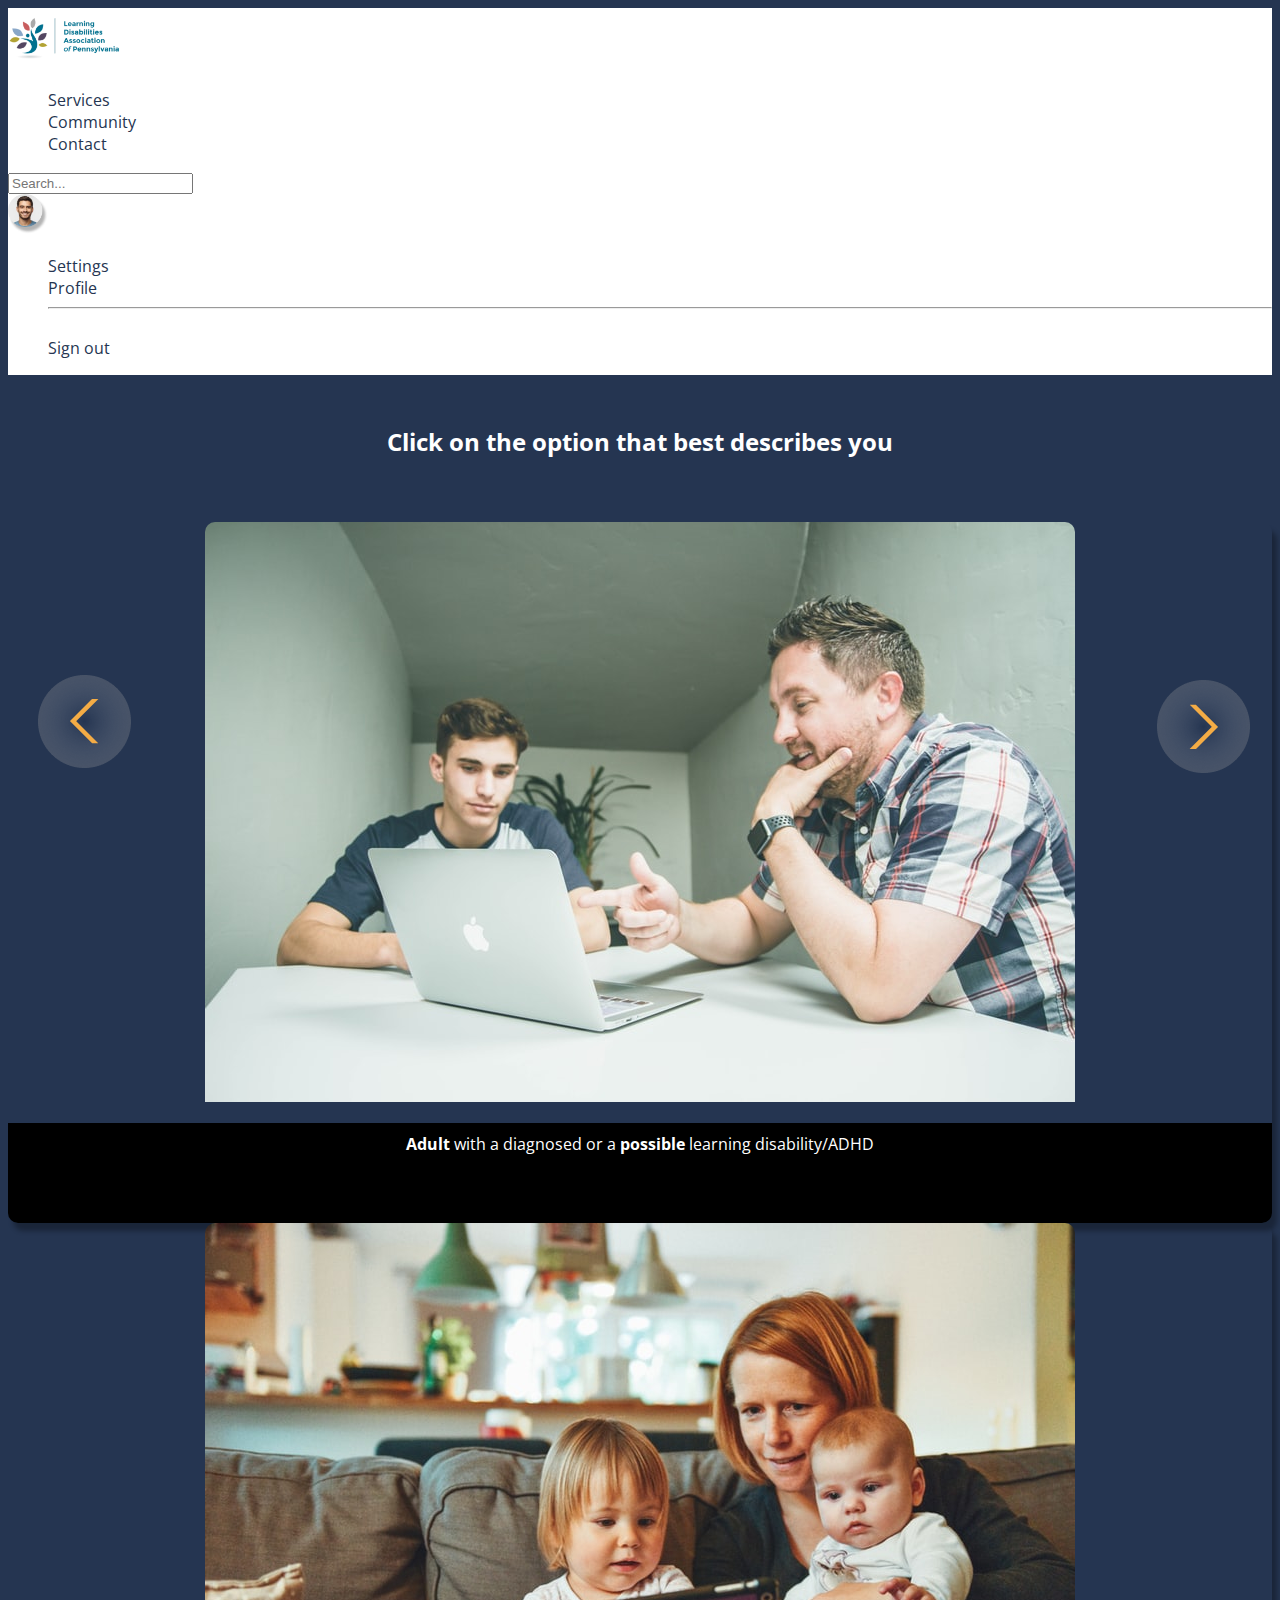
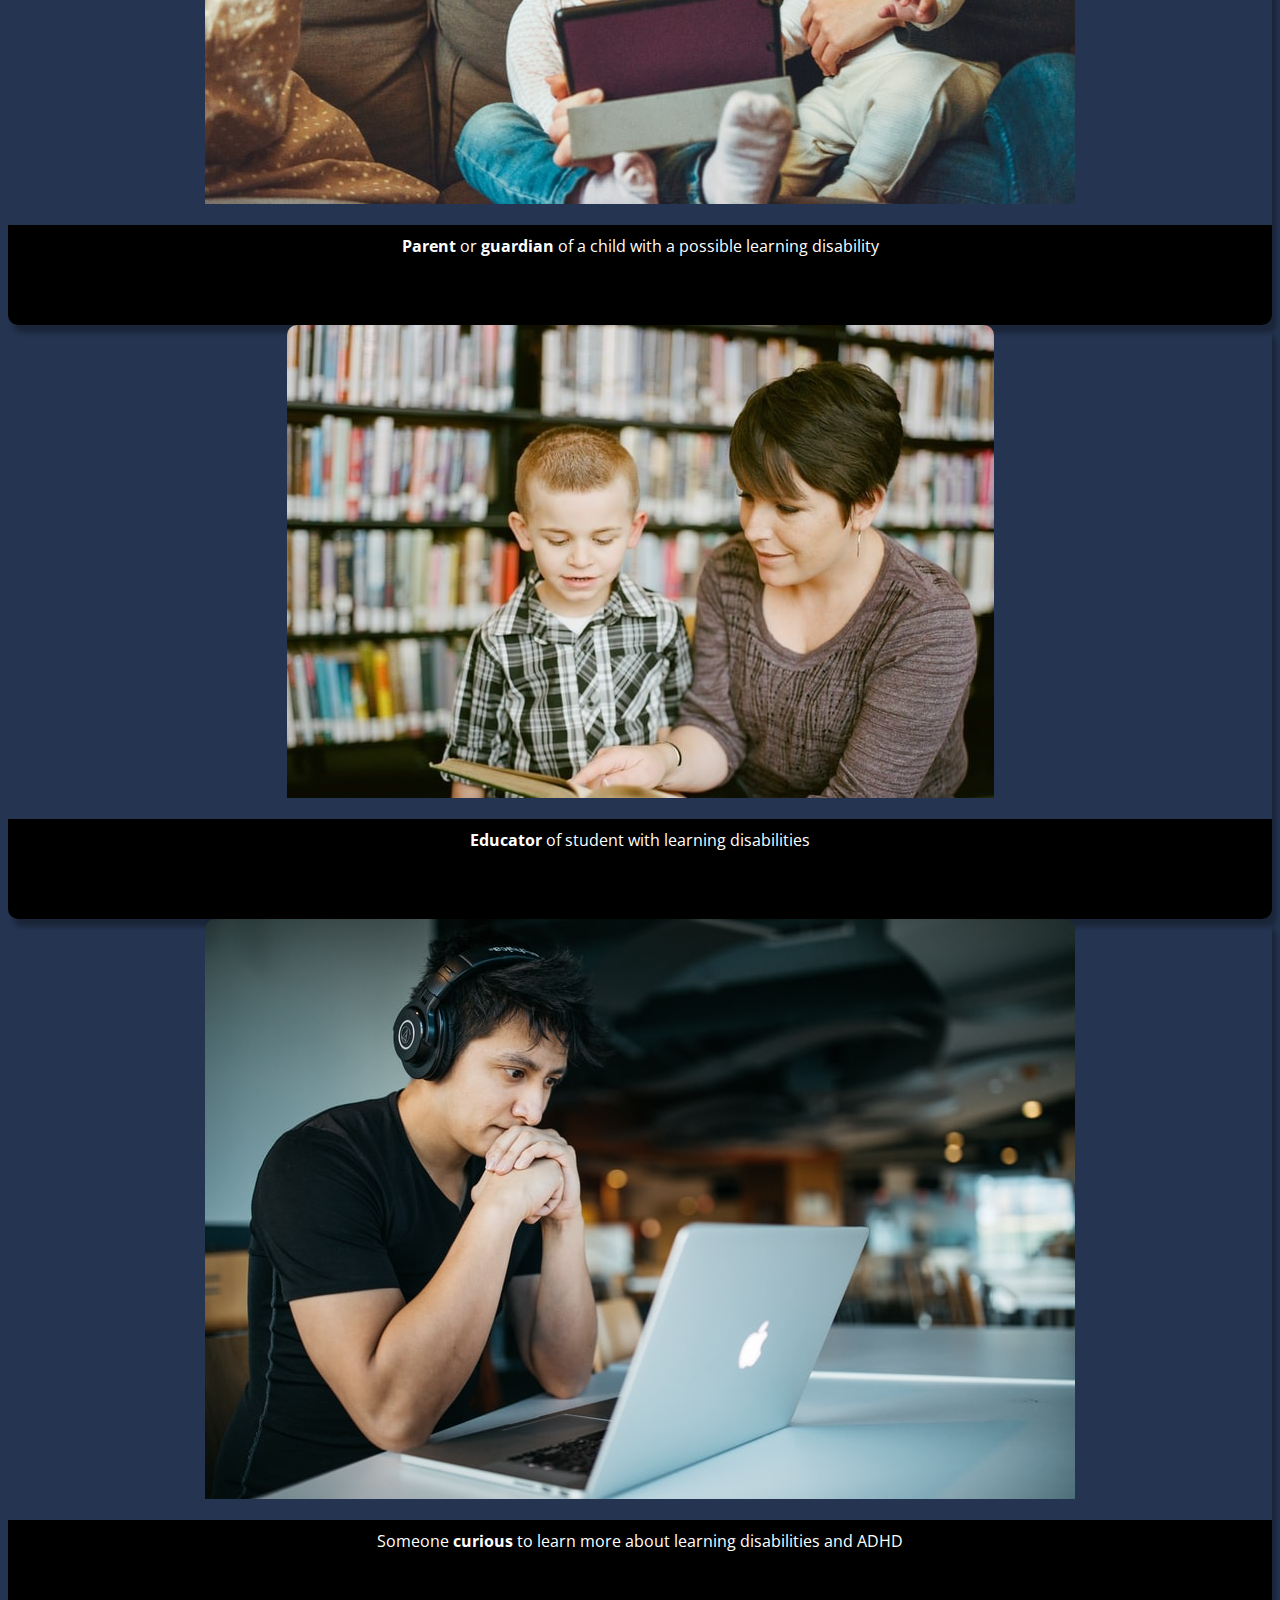
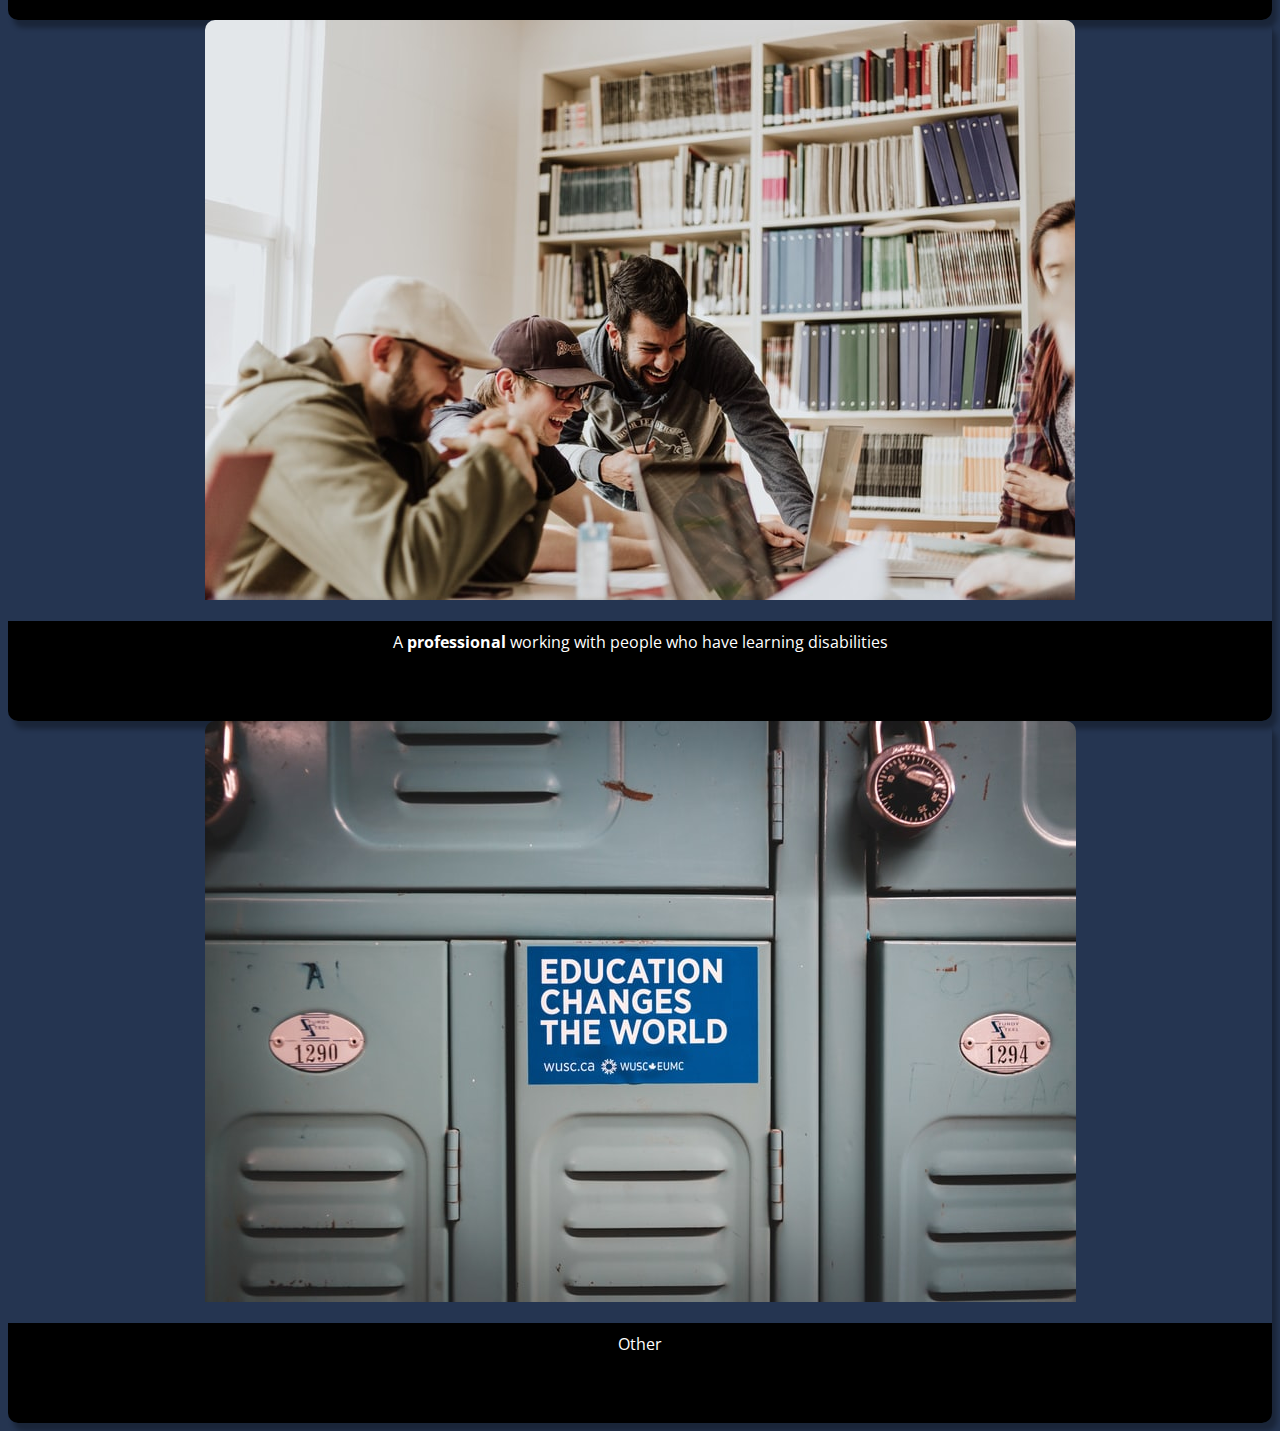
==== index.html @ fb6d826b "testing branch athena commit" ====
<!DOCTYPE html>
<html>
<head>
  <meta charset="utf-8">
  <meta name="viewport" content="width=device-width, initial-scale=1">
  <link href="https://cdn.jsdelivr.net/npm/bootstrap@5.1.3/dist/css/bootstrap.min.css" rel="stylesheet" integrity="sha384-1BmE4kWBq78iYhFldvKuhfTAU6auU8tT94WrHftjDbrCEXSU1oBoqyl2QvZ6jIW3" crossorigin="anonymous">
  <title>You</title>
  <link href="https://fonts.googleapis.com/css2?family=Open+Sans:wght@400;600&display=swap" rel="stylesheet">
  <link rel="stylesheet" href="stylesheet.css">
  <link rel="stylesheet" type="text/css" href="mediaqueries.css"/>
</head>
<body>
	<header class="p-3 mb-3 border-bottom">
    <div class="container">
      <div class="d-flex flex-wrap align-items-center justify-content-center justify-content-lg-start">
        <a href="/" class="d-flex align-items-center mb-2 mb-lg-0 text-dark text-decoration-none">
          <img class="logo" src="TermProject/logo.png">
        </a>

        <ul class="nav col-12 col-lg-auto me-lg-auto mb-2 justify-content-center mb-md-0">
          <li><a href="#" class="nav-link px-2 link-dark">Services</a></li>
          <li><a href="#" class="nav-link px-2 link-dark">Community</a></li>
          <li><a href="#" class="nav-link px-2 link-dark">Contact</a></li>
        </ul>

        <form class="col-12 col-lg-auto mb-3 mb-lg-0 me-lg-3">
          <input type="search" class="form-control" placeholder="Search..." aria-label="Search">
        </form>

        <div class="dropdown text-end">
          <a href="#" class="d-block link-dark text-decoration-none dropdown-toggle" id="dropdownUser1" data-bs-toggle="dropdown" aria-expanded="false">
            <img src="TermProject/character1.png" alt="mdo" width="40" height="40">
          </a>
          <ul class="dropdown-menu text-small" aria-labelledby="dropdownUser1">
            <li><a class="dropdown-item" href="#">Settings</a></li>
            <li><a class="dropdown-item" href="#">Profile</a></li>
            <li><hr class="dropdown-divider"></li>
            <li><a class="dropdown-item" href="#">Sign out</a></li>
          </ul>
        </div>
      </div>
    </div>
  </header>

	<div class="question" style="margin-top: 50px;">
   		<h2>Click on the option that best describes you</h2>
	</div>
  <br>
  <br>
   <div class="barrow">
   	<img src="TermProject/icons/backarrow.png">
   </div>
   <div class="farrow">
   	<img src="TermProject/icons/backarrow.png">
   </div>
   <div class="album">
    <div class="container">
      <div class="row row-cols-1 row-cols-sm-2 row-cols-md-3 g-3 mx-1">

        <a href="services.html">
        <div class="col">
          <div  class="card border-0  mx-3">
            <img src="TermProject/whoareyou/adult.png" alt="search">
            <div class="card-body">
              <p class="card-text"><strong>Adult</strong> with a diagnosed or a <strong>possible</strong> learning disability/ADHD </p>
            </div>
          </div>
        </div>
        </a>

        <a href="services.html">
        <div class="col">
          <div  class="card border-0  mx-3">
            <img src="TermProject/whoareyou/parent.png" alt="search">
            <div class="card-body">
              <p class="card-text"><strong>Parent</strong> or <strong>guardian</strong> of a child with a possible learning disability</p>
            </div>
          </div>
        </div>
        </a>

        <a href="services.html">
        <div class="col">
          <div  class="card border-0  mx-3">
           <img src="TermProject/whoareyou/educator.png" alt="search">
            <div class="card-body">
              <p class="card-text"><strong>Educator</strong> of student with learning disabilities</p>
            </div>
          </div>
        </div>
        </a>

        <a href="services.html">
        <div class="col">
          <div  class="card border-0  mx-3">
           <img src="TermProject/whoareyou/curious.png" alt="search">
            <div class="card-body">
              <p class="card-text">Someone <strong>curious</strong> to learn more about learning disabilities and ADHD</p>
            </div>
          </div>
        </div>
        </a>

        <a href="services.html">
        <div class="col">
          <div  class="card border-0  mx-3">
           <img src="TermProject/whoareyou/professional.png" alt="search">
            <div class="card-body">
              <p class="card-text">A <strong>professional</strong> working with people who have learning disabilities</p>
            </div>
          </div>
        </div>
        </a>
        
        <a href="services.html">
        <div class="col">
          <div  class="card border-0  mx-3">
            <img src="TermProject/whoareyou/other.png" alt="search">
            <div class="card-body">
              <p class="card-text">Other</p>
            </div>
          </div>
        </div>
        </a>
      </div>
    </div>
  </div>
</body>
</html>
---- stylesheet.css ----
*{
	color: #ffffff;
}

body {
 background: #253551;
 font-family: "Open Sans", arial, sans-serif;
 font-size: 100%;
}

header {
  overflow: hidden;
  background-color: #ffffff;
}

.header a {
  float: left;
  color: black;
  text-align: center;
  padding: 30px;
  text-decoration: none;

}

.logo {
  height:60px;
}

.header a:hover {
  text-decoration: underline;
}

.header a.active {
  font-weight: bold;
}

.header-right {
  float: right;
  color: black
}

@media screen and (max-width: 500px) {
  .header a {
    float: none;
    display: block;
    text-align: left;
  }
  
  .header-right {
    float: none;
  }
}

.breadcrumb{
		margin-left: 30px;
		margin-top: 10px;
}

.breadcrumb-item+.breadcrumb-item::before {
		color: #F4AC45;
}

b:hover{
	color:  #F4AC45;
}

.question{
	text-align: center;
}

#map{
	text-align: center;
	color: #F4AC45;
}

#map > p{
	text-align: center;
	color: #F4AC45;

}

#map > p > img{
border-radius: 0px;
}

.barrow{
	position: absolute;
	top: 75%;
	padding-left:30px;
}

.farrow{
	position: absolute;
	right: 0%;
	top: 75%;
	transform: rotate(180deg);
	padding-left:30px;
}

.card {
	border-radius: 10px;
	background-color: none;
	box-shadow: 5px 8px 5px rgba(0, 0, 0, 0.3);
}

img {
	border-radius: 10px 10px 0px 0px ;

}

.card-body{
	background-color: #000000;
	border-radius: 0px 0px 10px 10px;
	height:100px;
}

.card-text{
	padding:10px 5px;
}

.col {
	text-align: center;
}

button{
	width: 200px;
}

.centered2 > a{
	text-decoration: none;
}

.centered2 > a > img{
  border-radius: 0px;
}

.text-end > button{
	width: 100px;
}

a{
	text-decoration: none;
	color: #253551;
}

#show{
	background: #253551;
	color: #ffffff !important;
}
---- mediaqueries.css ----
@media only screen and (max-width: 640px) { 

.barrow, .farrow{
	display: none;
}

} 

@media only screen and (min-width: 641px) and (max-width: 1025px) {

.card-body{
	font-size: 12px;
}
.barrow{
	top: 50%;
	height: 20px;
}

.farrow{
	right: 0%;
	top: 50%;
} 
}
@media only screen and (min-width: 1026px) {
	
}
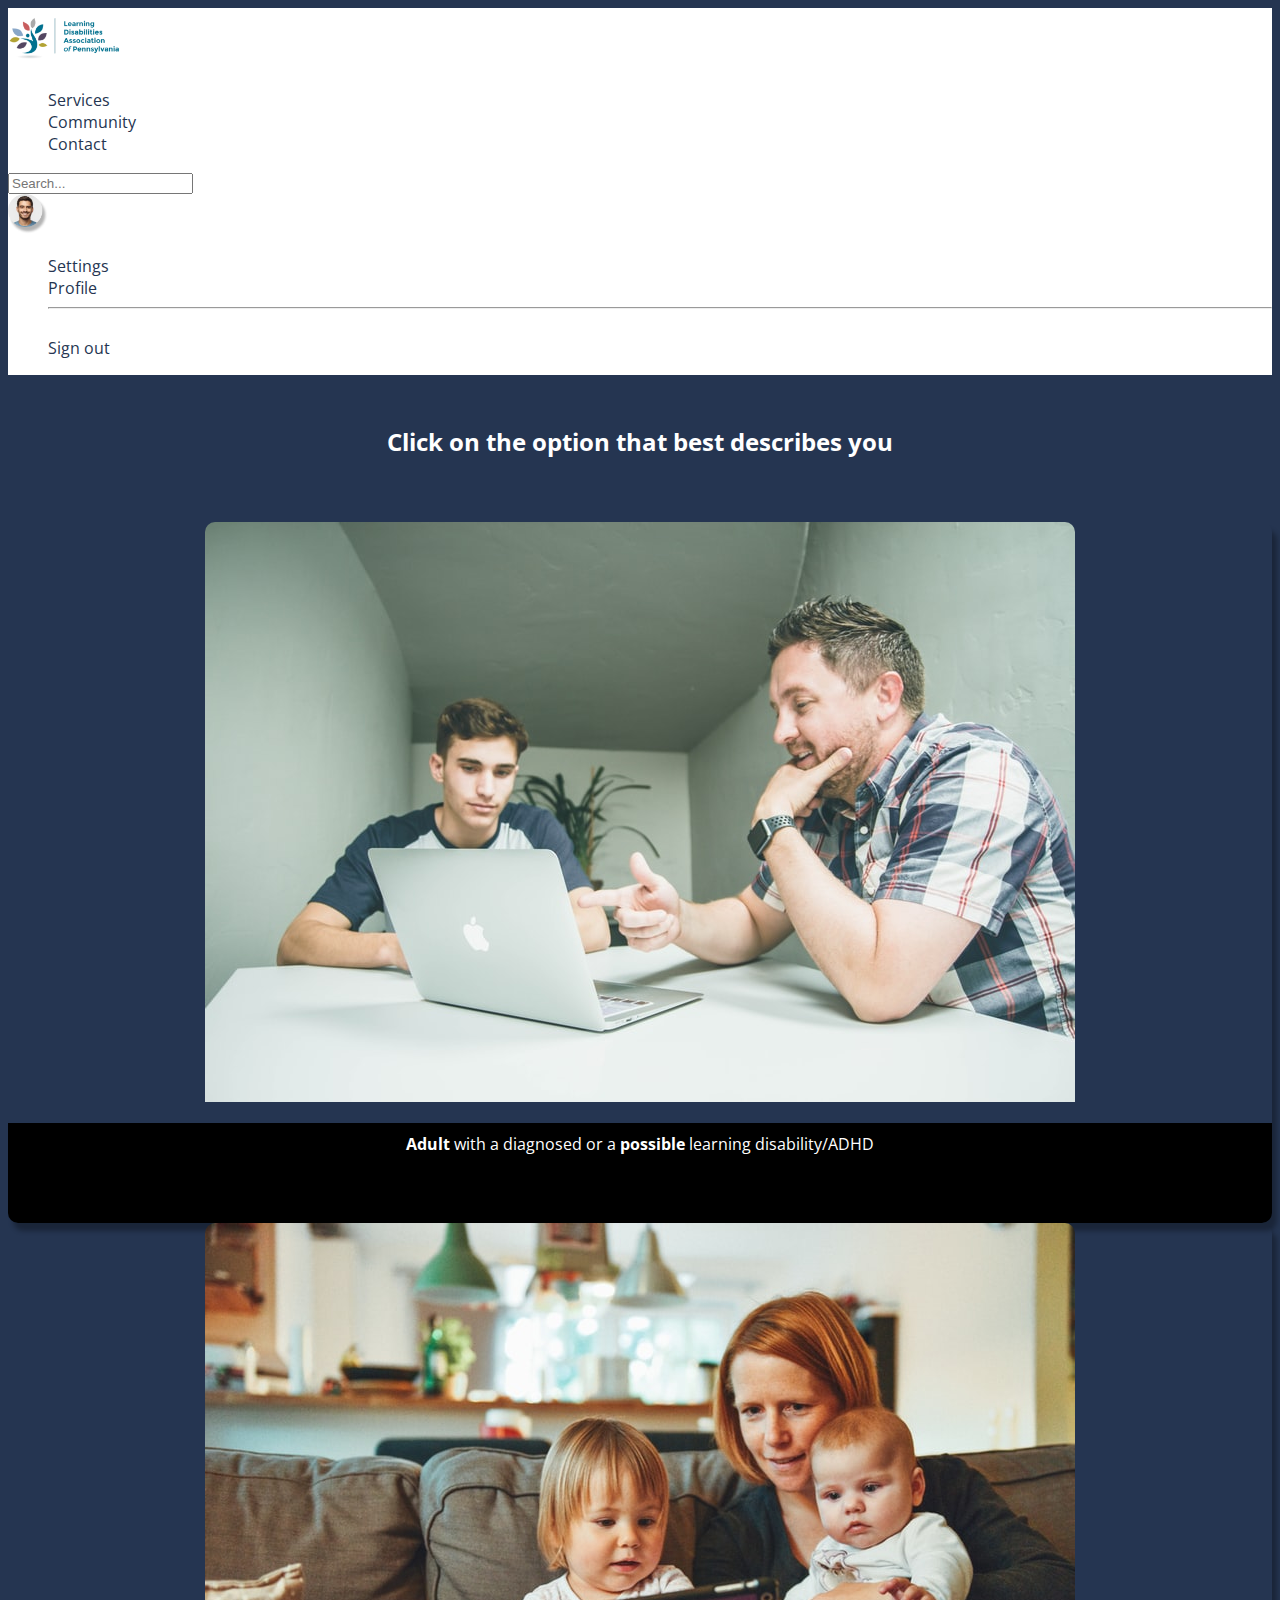
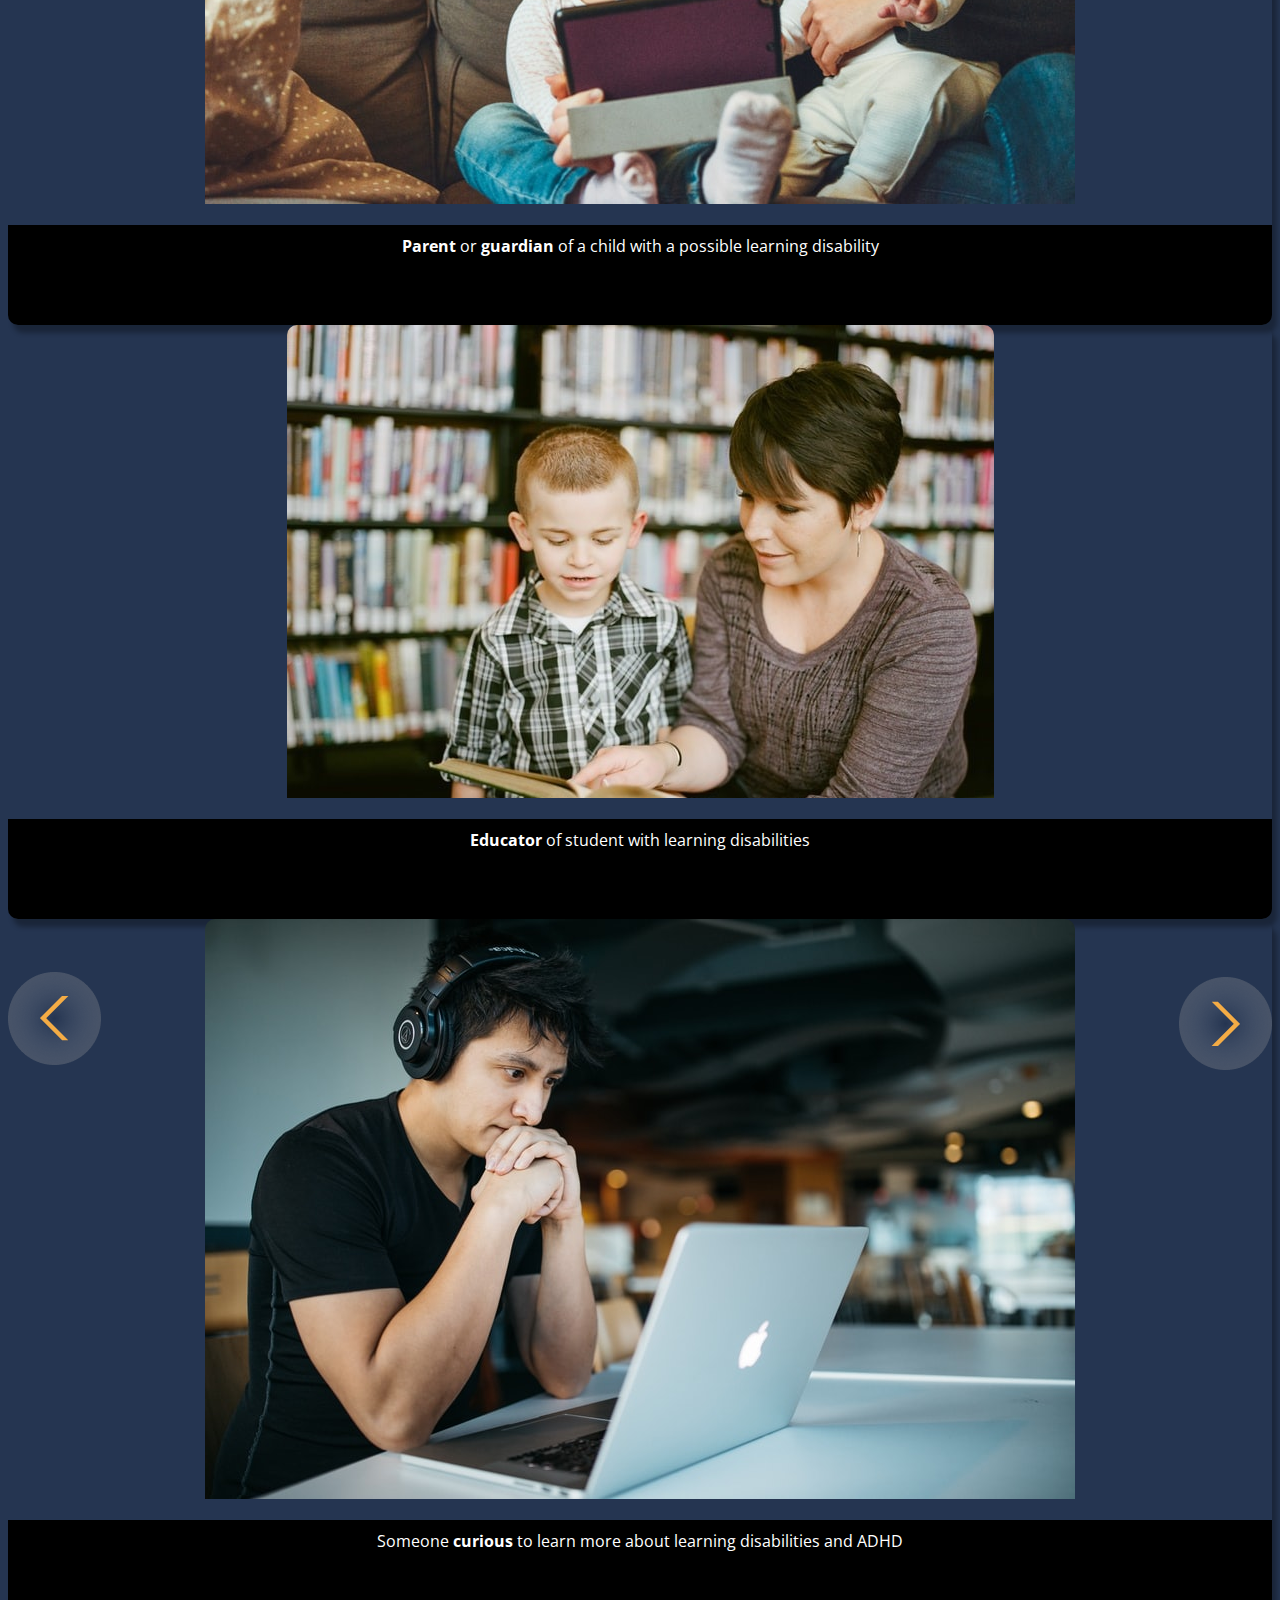
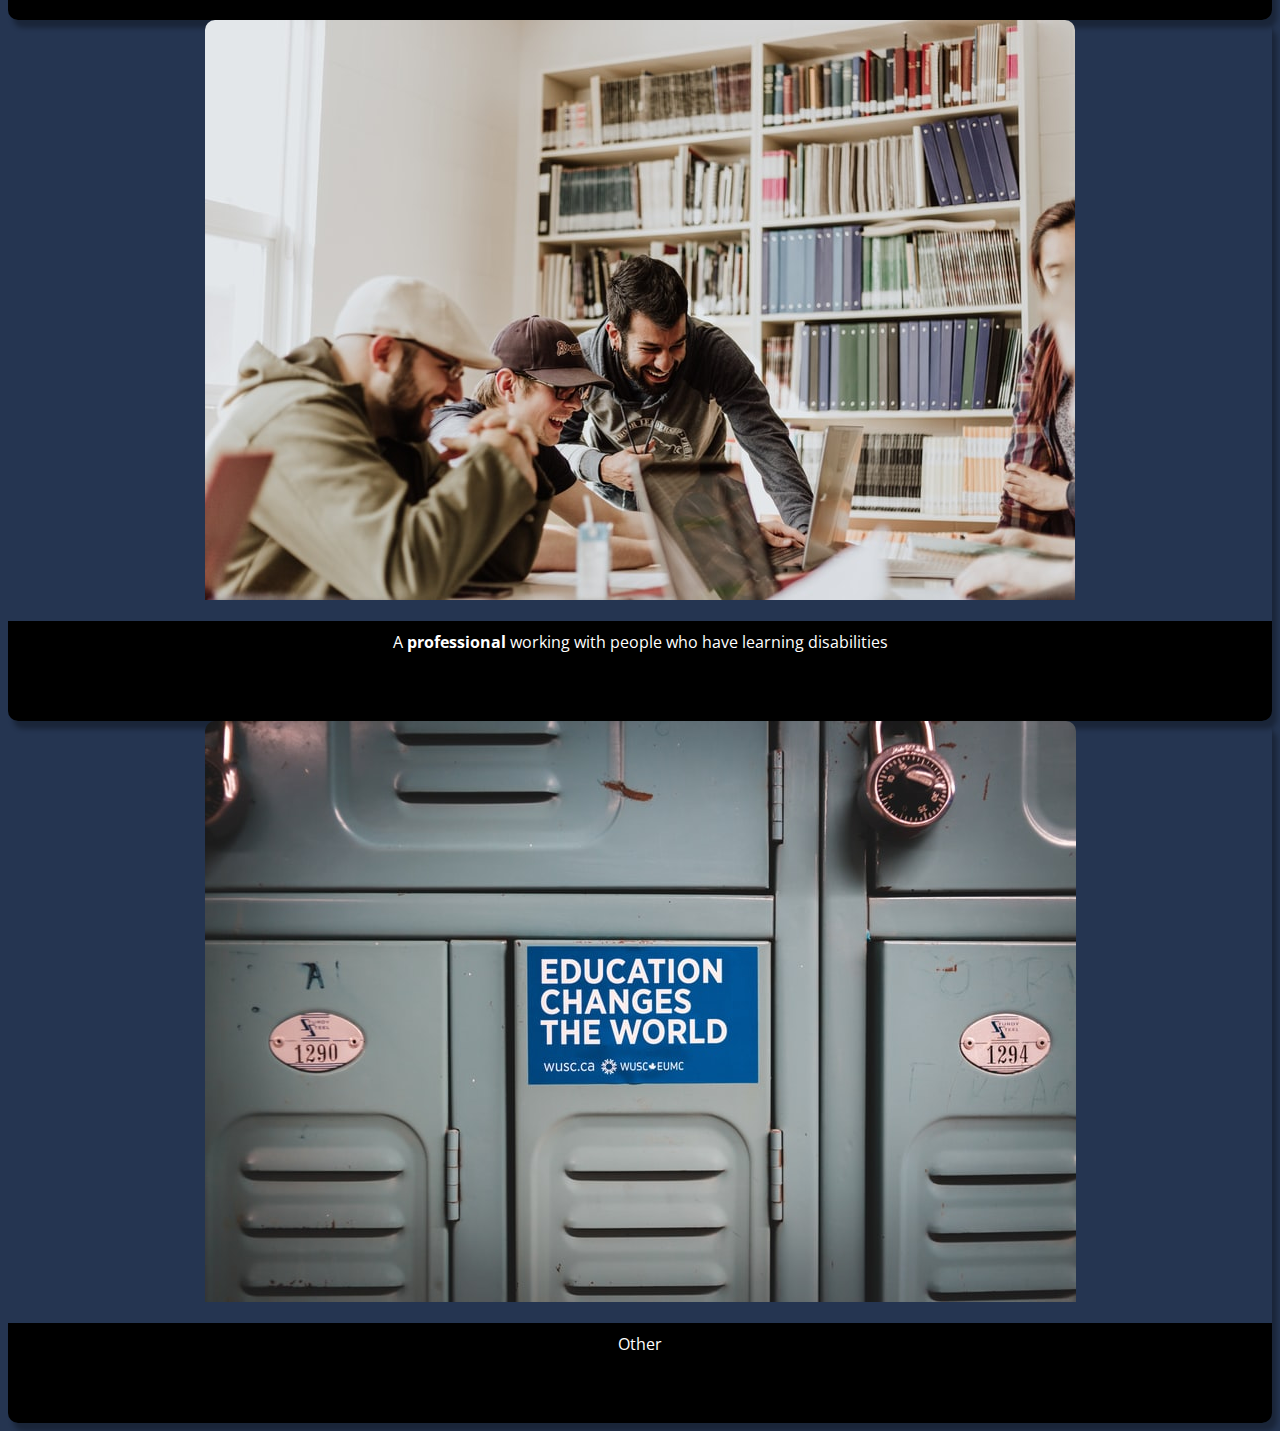
==== commit 1ce62ed0: "farrow and barrow on index.html page positioned better" ====
--- a/index.html
+++ b/index.html
@@ -47,14 +47,16 @@
 	</div>
   <br>
   <br>
-   <div class="barrow">
-   	<img src="TermProject/icons/backarrow.png">
-   </div>
-   <div class="farrow">
-   	<img src="TermProject/icons/backarrow.png">
-   </div>
+ 
    <div class="album">
+    <div class="barrow">
+      <img src="TermProject/icons/backarrow.png">
+    </div>
+    <div class="farrow">
+      <img src="TermProject/icons/backarrow.png">
+    </div>
     <div class="container">
+      
       <div class="row row-cols-1 row-cols-sm-2 row-cols-md-3 g-3 mx-1">
 
         <a href="services.html">
--- a/stylesheet.css
+++ b/stylesheet.css
@@ -1,11 +1,15 @@
-*{
-	color: #ffffff;
+* {
+  color: #ffffff;
 }
 
 body {
- background: #253551;
- font-family: "Open Sans", arial, sans-serif;
- font-size: 100%;
+  background: #253551;
+  font-family: "Open Sans", arial, sans-serif;
+  font-size: 100%;
+}
+
+.album {
+  position: relative;
 }
 
 header {
@@ -19,11 +23,10 @@
   text-align: center;
   padding: 30px;
   text-decoration: none;
-
 }
 
 .logo {
-  height:60px;
+  height: 60px;
 }
 
 .header a:hover {
@@ -36,7 +39,7 @@
 
 .header-right {
   float: right;
-  color: black
+  color: black;
 }
 
 @media screen and (max-width: 500px) {
@@ -45,105 +48,101 @@
     display: block;
     text-align: left;
   }
-  
+
   .header-right {
     float: none;
   }
 }
 
-.breadcrumb{
-		margin-left: 30px;
-		margin-top: 10px;
+.breadcrumb {
+  margin-left: 30px;
+  margin-top: 10px;
 }
 
-.breadcrumb-item+.breadcrumb-item::before {
-		color: #F4AC45;
+.breadcrumb-item + .breadcrumb-item::before {
+  color: #f4ac45;
 }
 
-b:hover{
-	color:  #F4AC45;
+b:hover {
+  color: #f4ac45;
 }
 
-.question{
-	text-align: center;
+.question {
+  text-align: center;
 }
 
-#map{
-	text-align: center;
-	color: #F4AC45;
+#map {
+  text-align: center;
+  color: #f4ac45;
 }
 
-#map > p{
-	text-align: center;
-	color: #F4AC45;
-
+#map > p {
+  text-align: center;
+  color: #f4ac45;
 }
 
-#map > p > img{
-border-radius: 0px;
+#map > p > img {
+  border-radius: 0px;
 }
 
-.barrow{
-	position: absolute;
-	top: 75%;
-	padding-left:30px;
+.barrow {
+  position: absolute;
+  top: 50%;
 }
 
-.farrow{
-	position: absolute;
-	right: 0%;
-	top: 75%;
-	transform: rotate(180deg);
-	padding-left:30px;
+.farrow {
+  position: absolute;
+  right: 0%;
+  top: 50%;
+  transform: rotate(180deg);
 }
 
 .card {
-	border-radius: 10px;
-	background-color: none;
-	box-shadow: 5px 8px 5px rgba(0, 0, 0, 0.3);
+  border-radius: 10px;
+  background-color: none;
+  box-shadow: 5px 8px 5px rgba(0, 0, 0, 0.3);
 }
 
 img {
-	border-radius: 10px 10px 0px 0px ;
-
+  border-radius: 10px 10px 0px 0px;
 }
 
-.card-body{
-	background-color: #000000;
-	border-radius: 0px 0px 10px 10px;
-	height:100px;
+.card-body {
+  background-color: #000000;
+  border-radius: 0px 0px 10px 10px;
+  height: 100px;
 }
 
-.card-text{
-	padding:10px 5px;
+.card-text {
+  padding: 10px 5px;
 }
 
 .col {
-	text-align: center;
+  text-align: center;
 }
 
-button{
-	width: 200px;
+button {
+  width: 200px;
 }
 
-.centered2 > a{
-	text-decoration: none;
+.centered2 > a {
+  text-decoration: none;
 }
 
-.centered2 > a > img{
+.centered2 > a > img {
   border-radius: 0px;
 }
 
-.text-end > button{
-	width: 100px;
+.text-end > button {
+  width: 100px;
 }
 
-a{
-	text-decoration: none;
-	color: #253551;
+a {
+  text-decoration: none;
+  color: #253551;
 }
 
-#show{
-	background: #253551;
-	color: #ffffff !important;
-}+#show {
+  background: #253551;
+  color: #ffffff !important;
+}
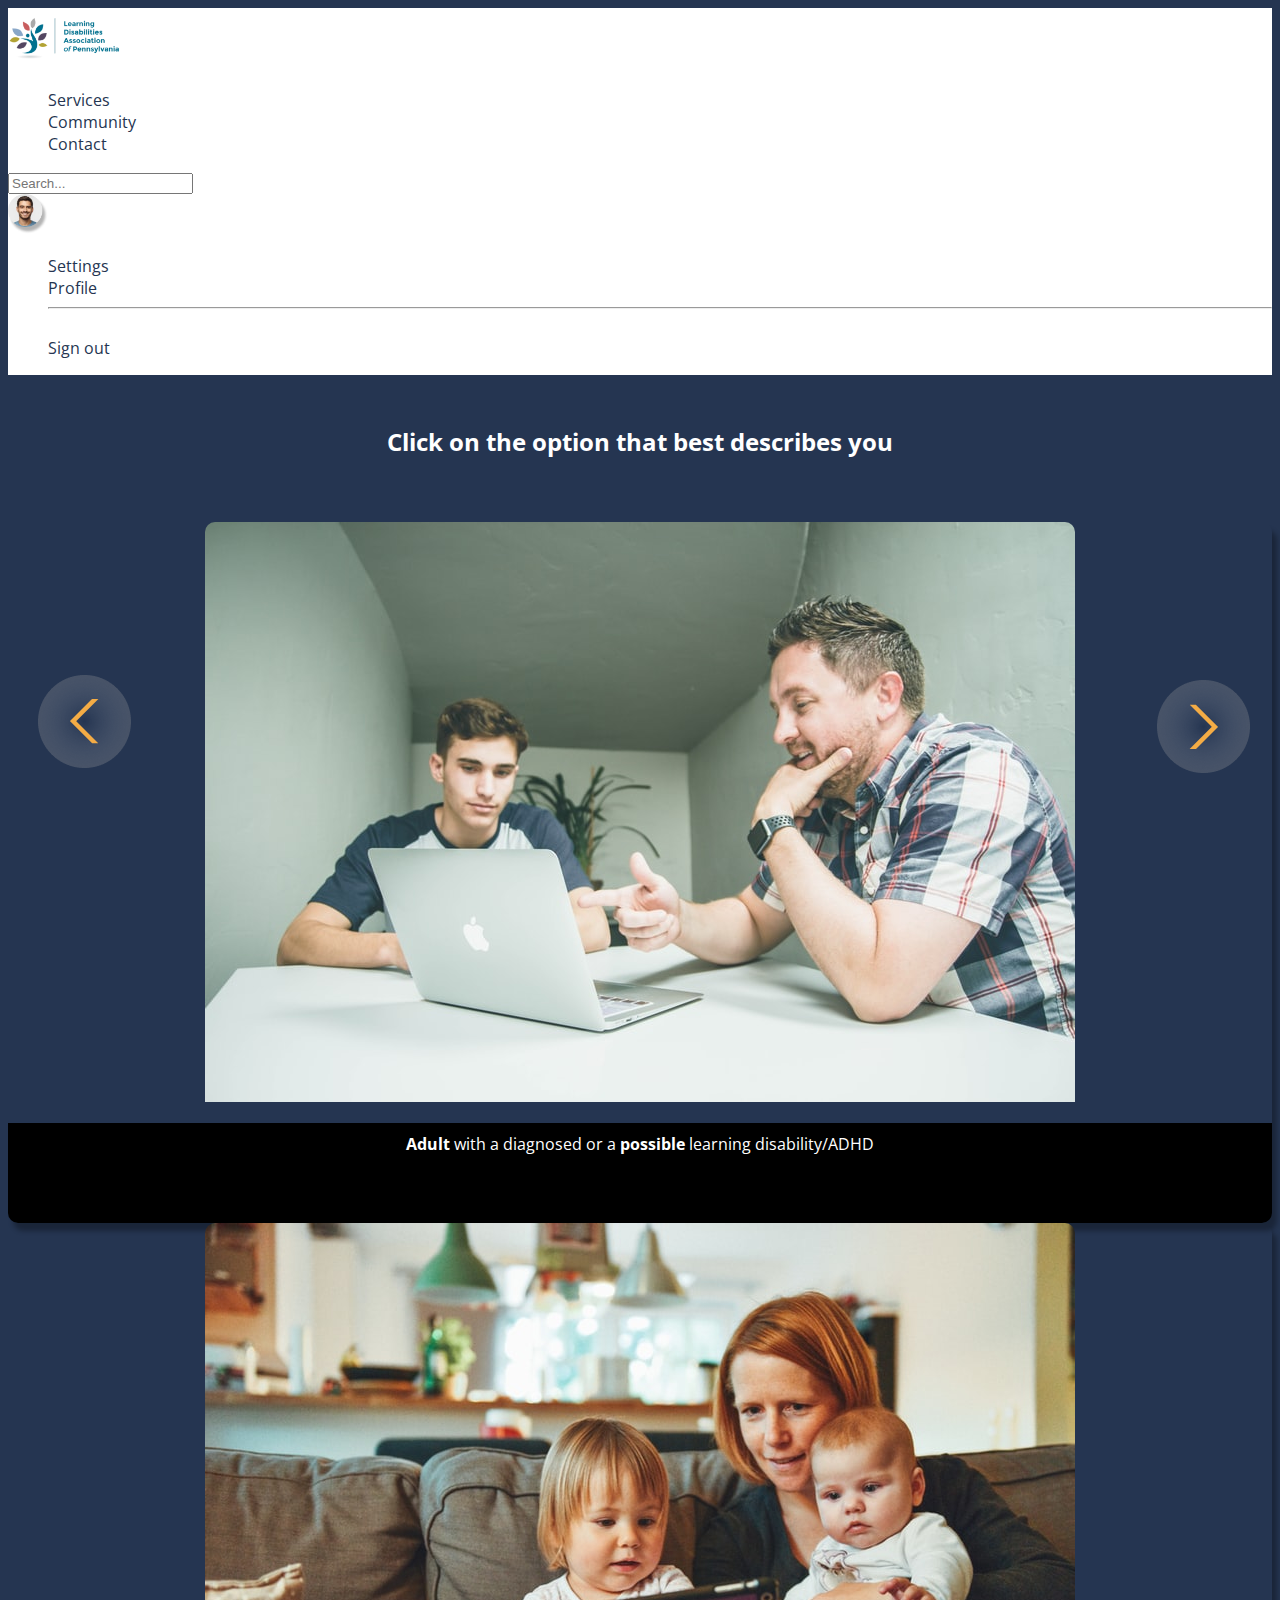
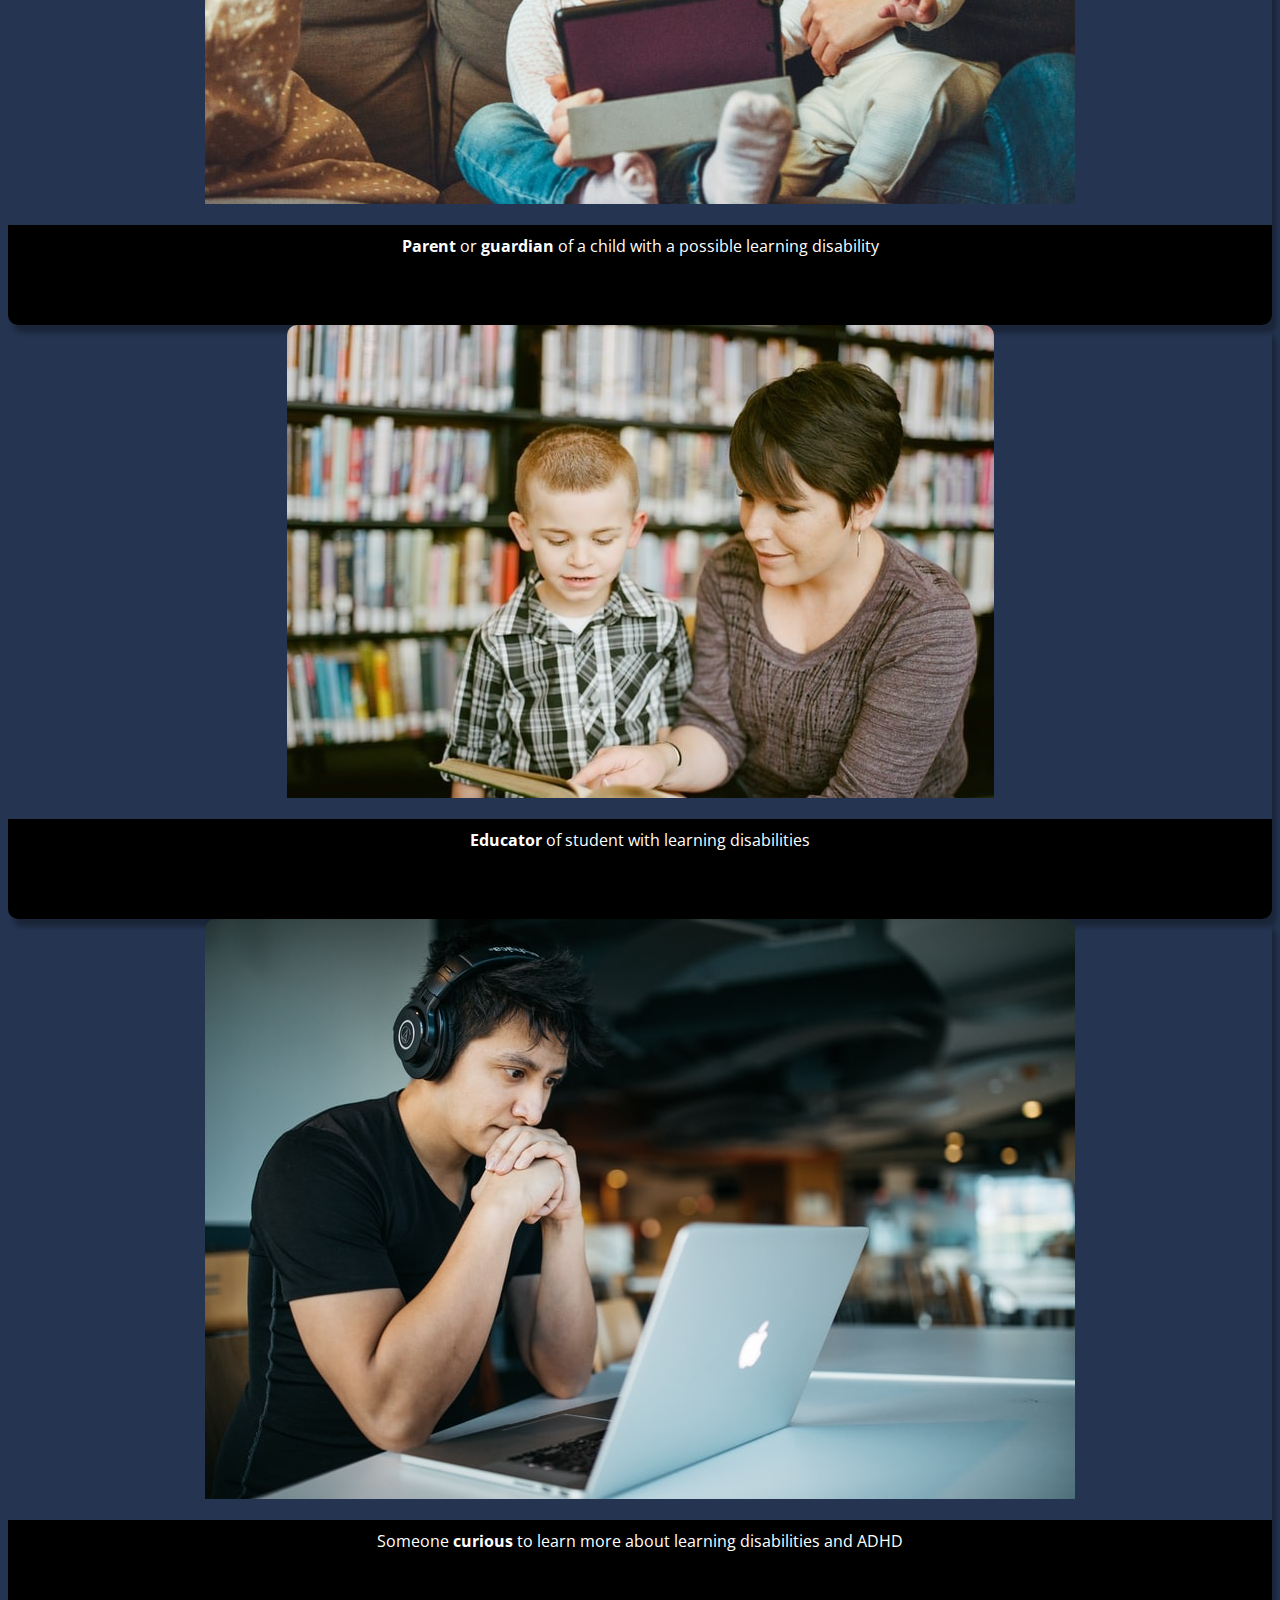
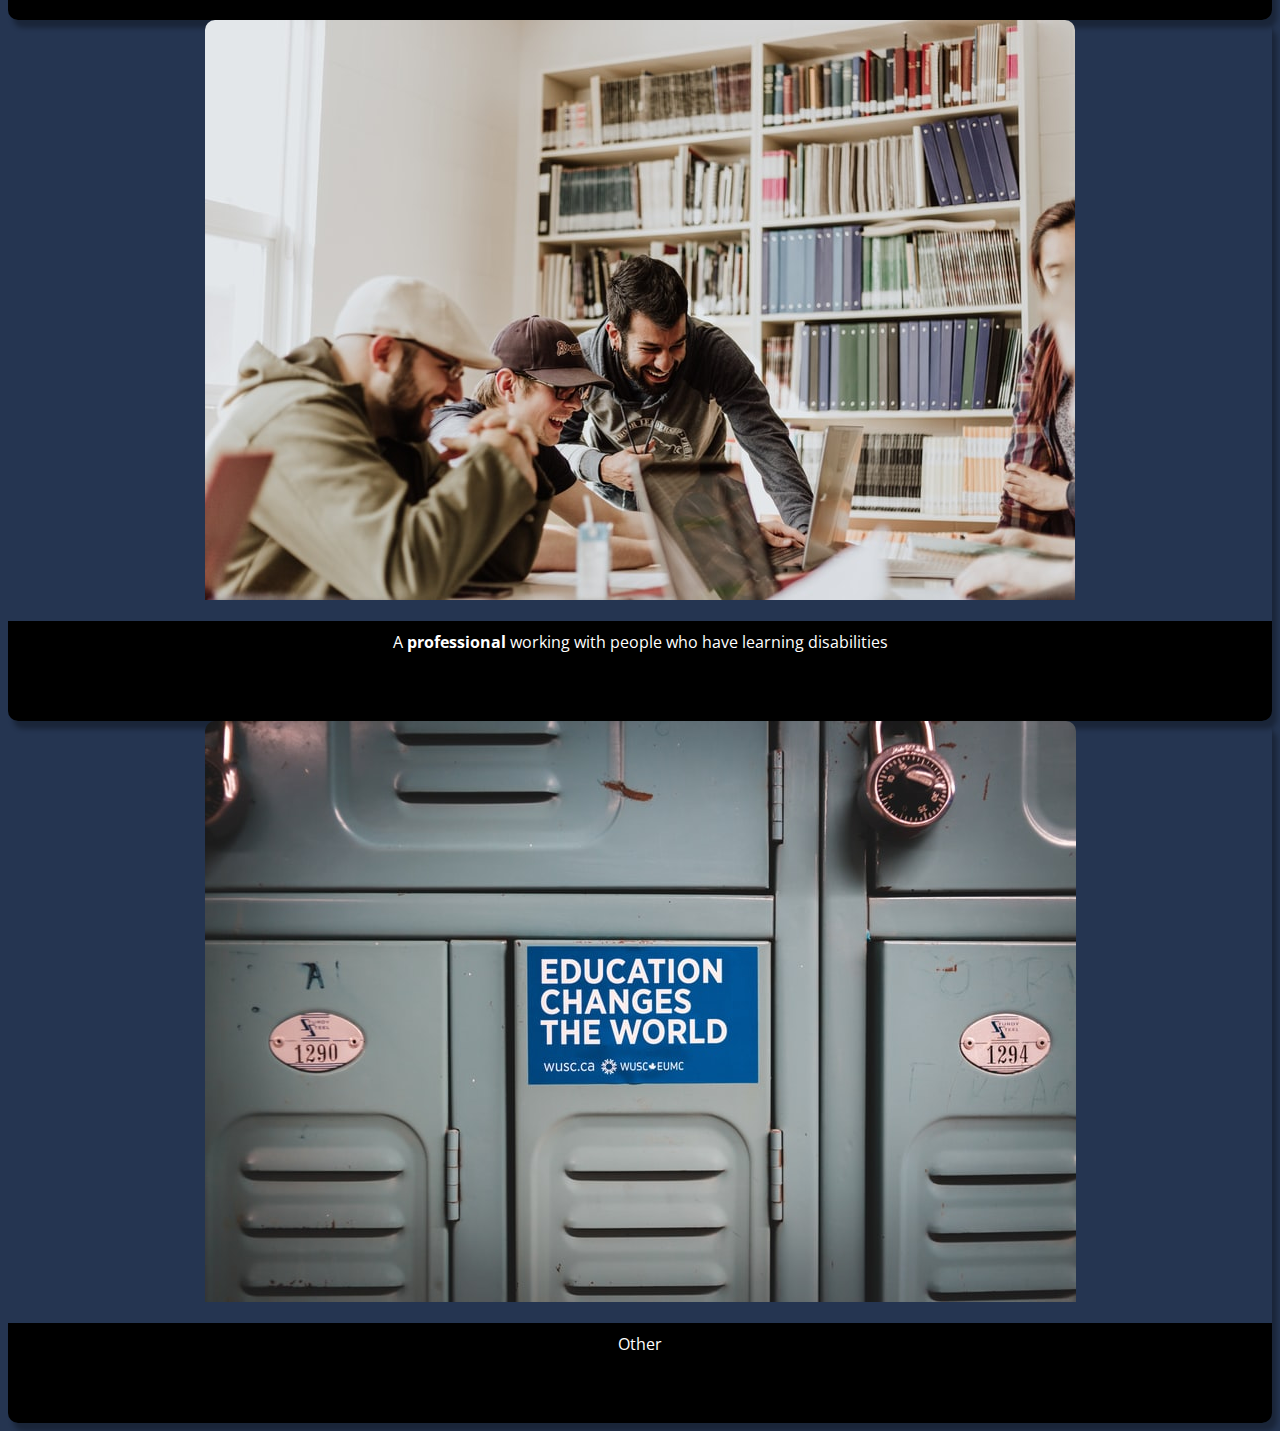
==== commit 16bf303c: "linked the pages together" ====
--- a/index.html
+++ b/index.html
@@ -49,12 +49,17 @@
   <br>
  
    <div class="album">
+    <a href="Start Page.html">
     <div class="barrow">
       <img src="TermProject/icons/backarrow.png">
     </div>
+    </a>
+    <a href="services.html">
     <div class="farrow">
       <img src="TermProject/icons/backarrow.png">
     </div>
+    </a>
+
     <div class="container">
       
       <div class="row row-cols-1 row-cols-sm-2 row-cols-md-3 g-3 mx-1">
--- a/stylesheet.css
+++ b/stylesheet.css
@@ -1,3 +1,4 @@
+/* random comment */
 * {
   color: #ffffff;
 }
@@ -6,10 +7,6 @@
   background: #253551;
   font-family: "Open Sans", arial, sans-serif;
   font-size: 100%;
-}
-
-.album {
-  position: relative;
 }
 
 header {
@@ -87,14 +84,16 @@
 
 .barrow {
   position: absolute;
-  top: 50%;
+  top: 75%;
+  padding-left: 30px;
 }
 
 .farrow {
   position: absolute;
   right: 0%;
-  top: 50%;
+  top: 75%;
   transform: rotate(180deg);
+  padding-left: 30px;
 }
 
 .card {
@@ -146,3 +145,56 @@
   background: #253551;
   color: #ffffff !important;
 }
+
+.address {
+  text-align: center;
+  margin-top: 100px;
+}
+
+.address > a {
+  color: #f4ac45;
+}
+
+.address > button {
+  background-color: #f4ac45;
+}
+
+.address > a > img {
+  border-radius: 0px;
+}
+
+.address > form {
+  margin: auto;
+}
+
+form > img {
+  position: relative;
+  bottom: 40px;
+  float: right;
+  margin: 10px;
+}
+
+.split {
+  height: 100%;
+  width: 50%;
+  position: fixed;
+  z-index: 1;
+  top: 20;
+  overflow-x: hidden;
+  padding-top: 100px;
+  padding-left: 100px;
+  padding-right: 100px;
+}
+
+.left {
+  left: 0;
+}
+
+.right {
+  right: 0;
+  background-color: white;
+}
+
+.blue{
+	color: #253551;
+}--- a/mediaqueries.css
+++ b/mediaqueries.css
@@ -2,6 +2,11 @@
 
 .barrow, .farrow{
 	display: none;
+}
+
+.address{
+	text-align: center;
+	margin-top: 50px;
 }
 
 } 
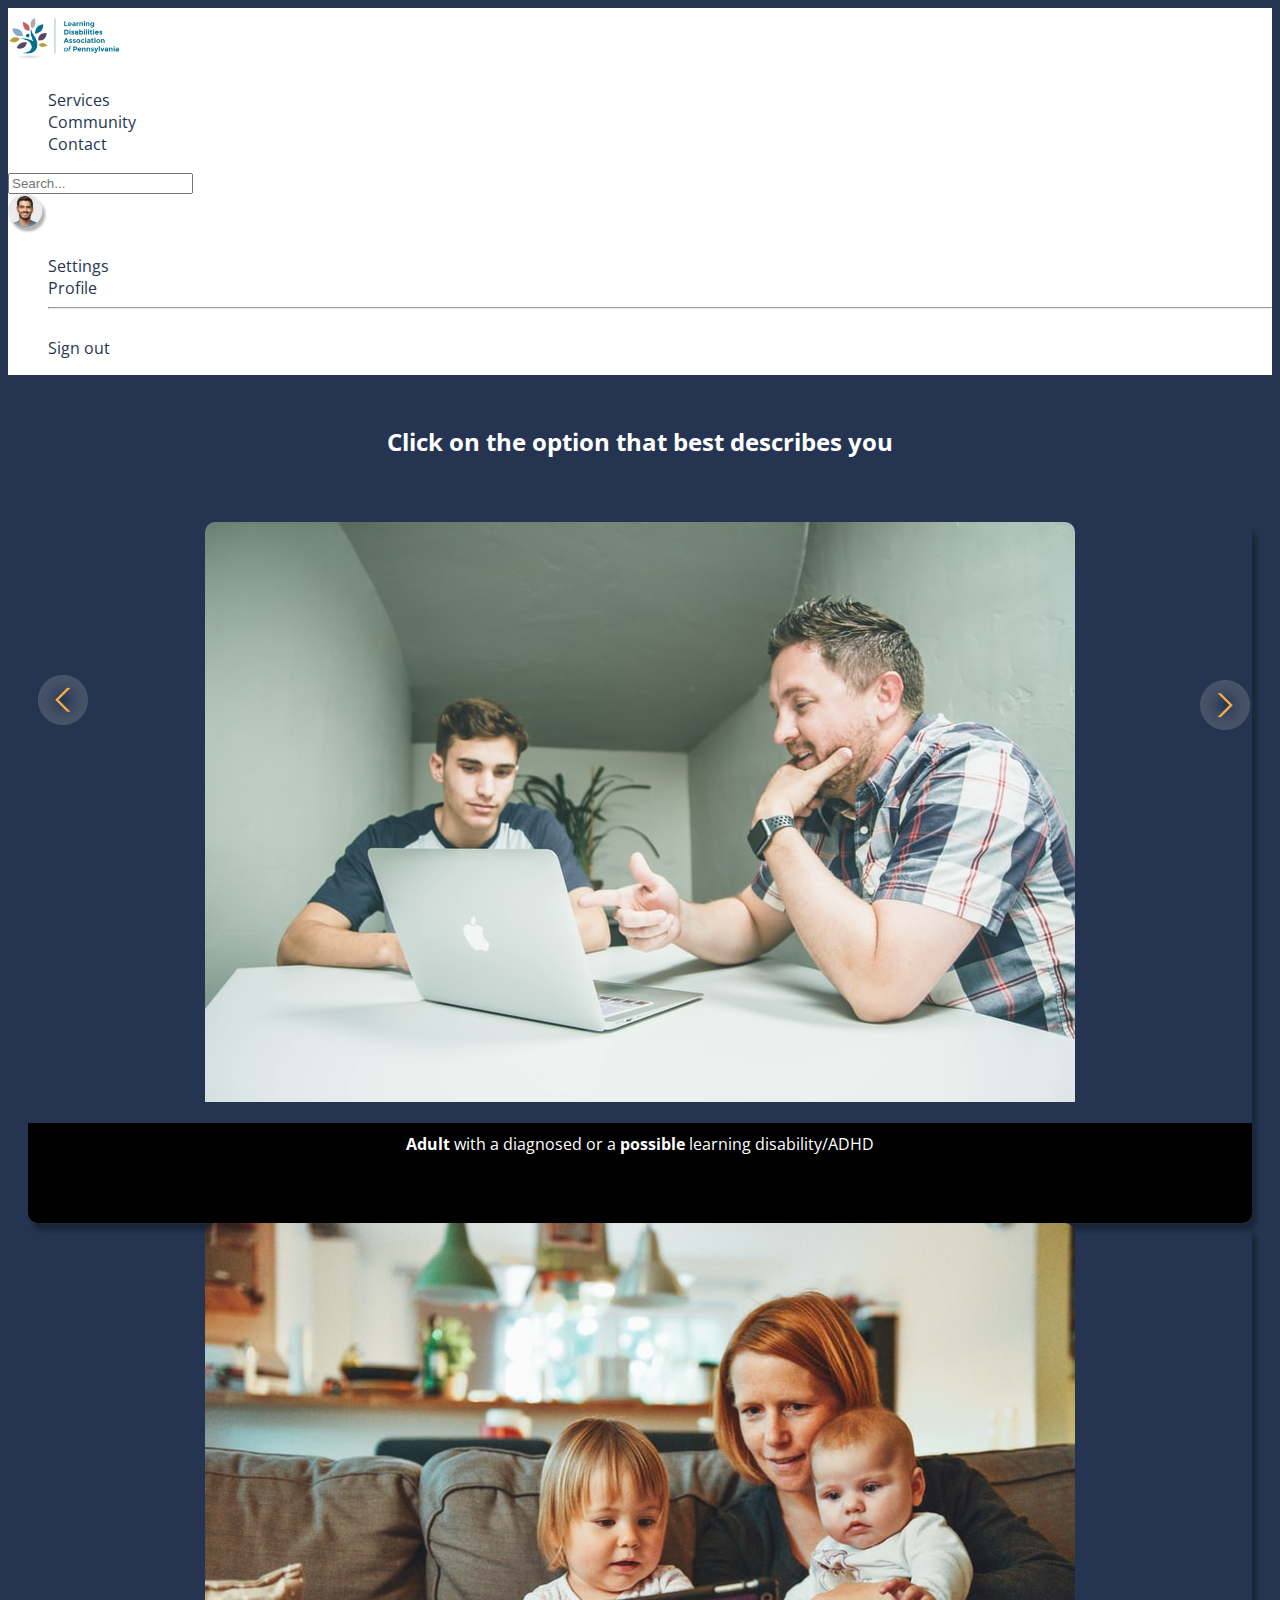
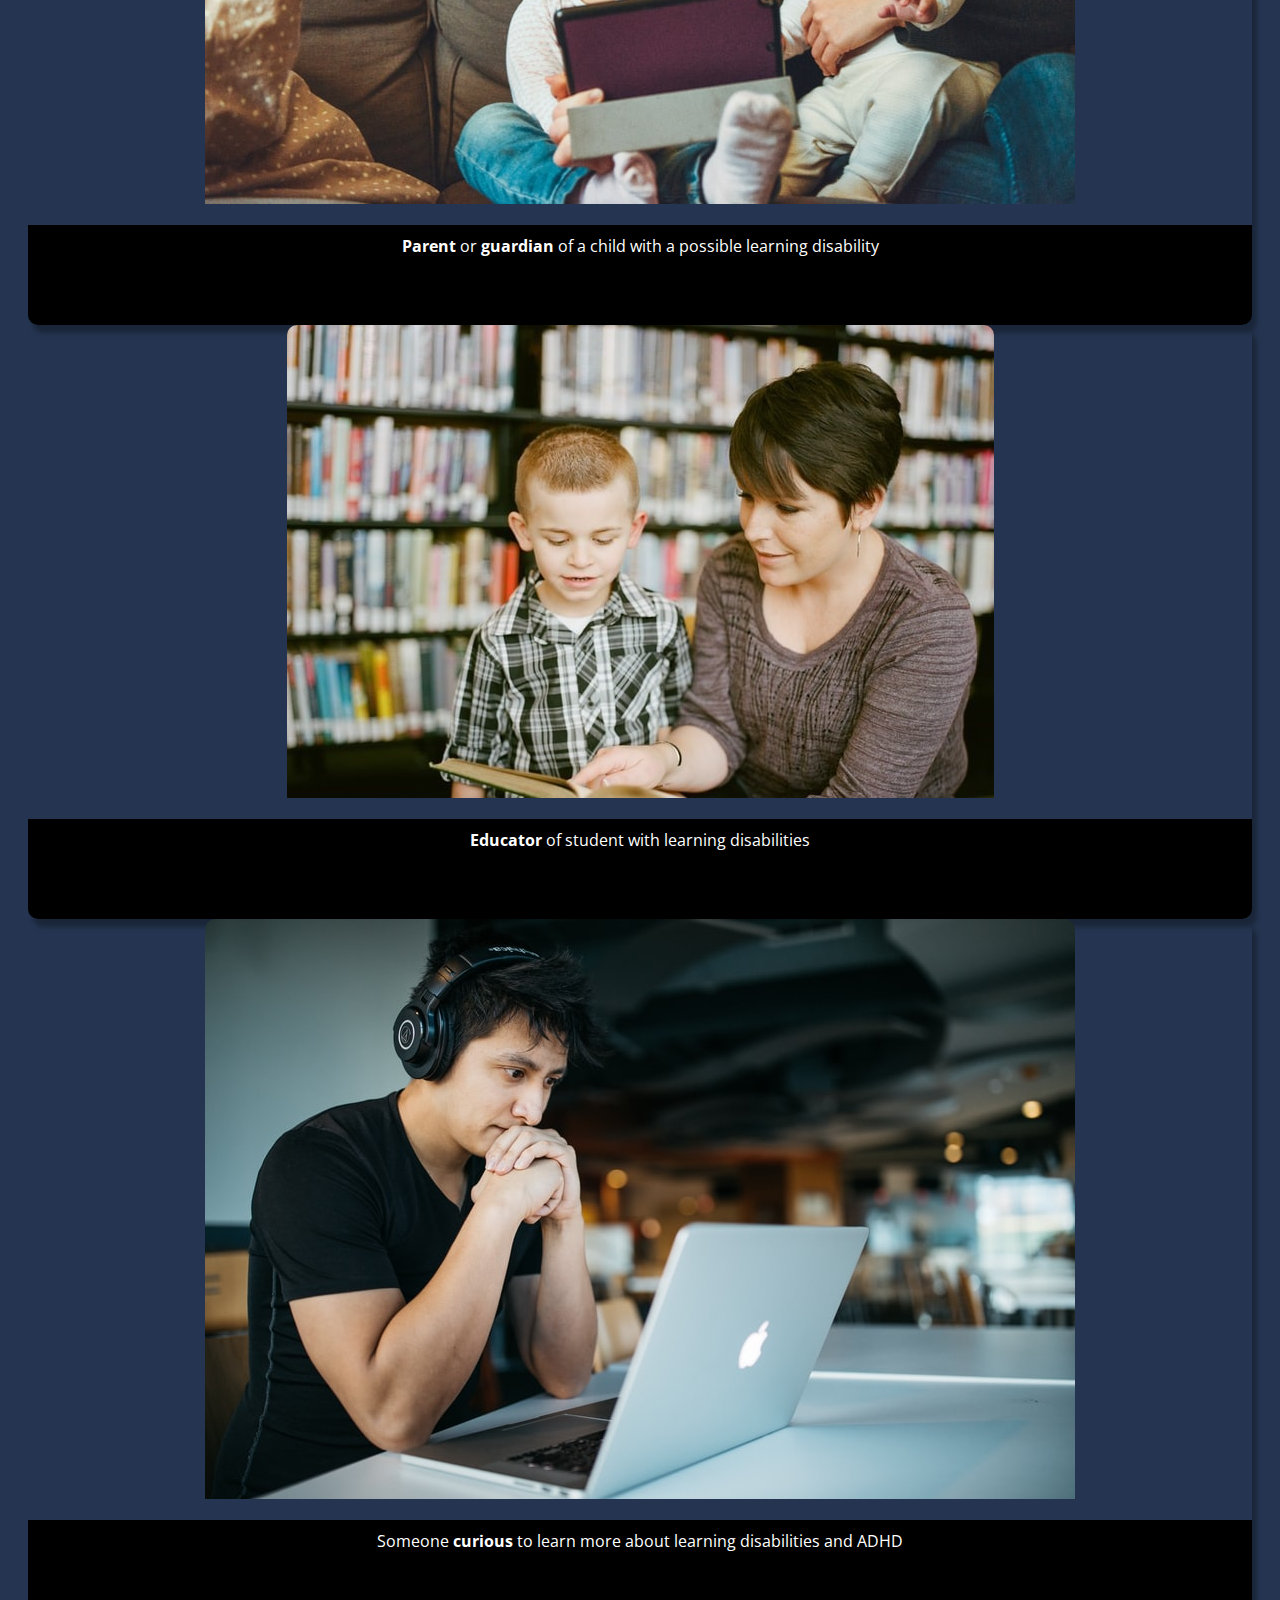
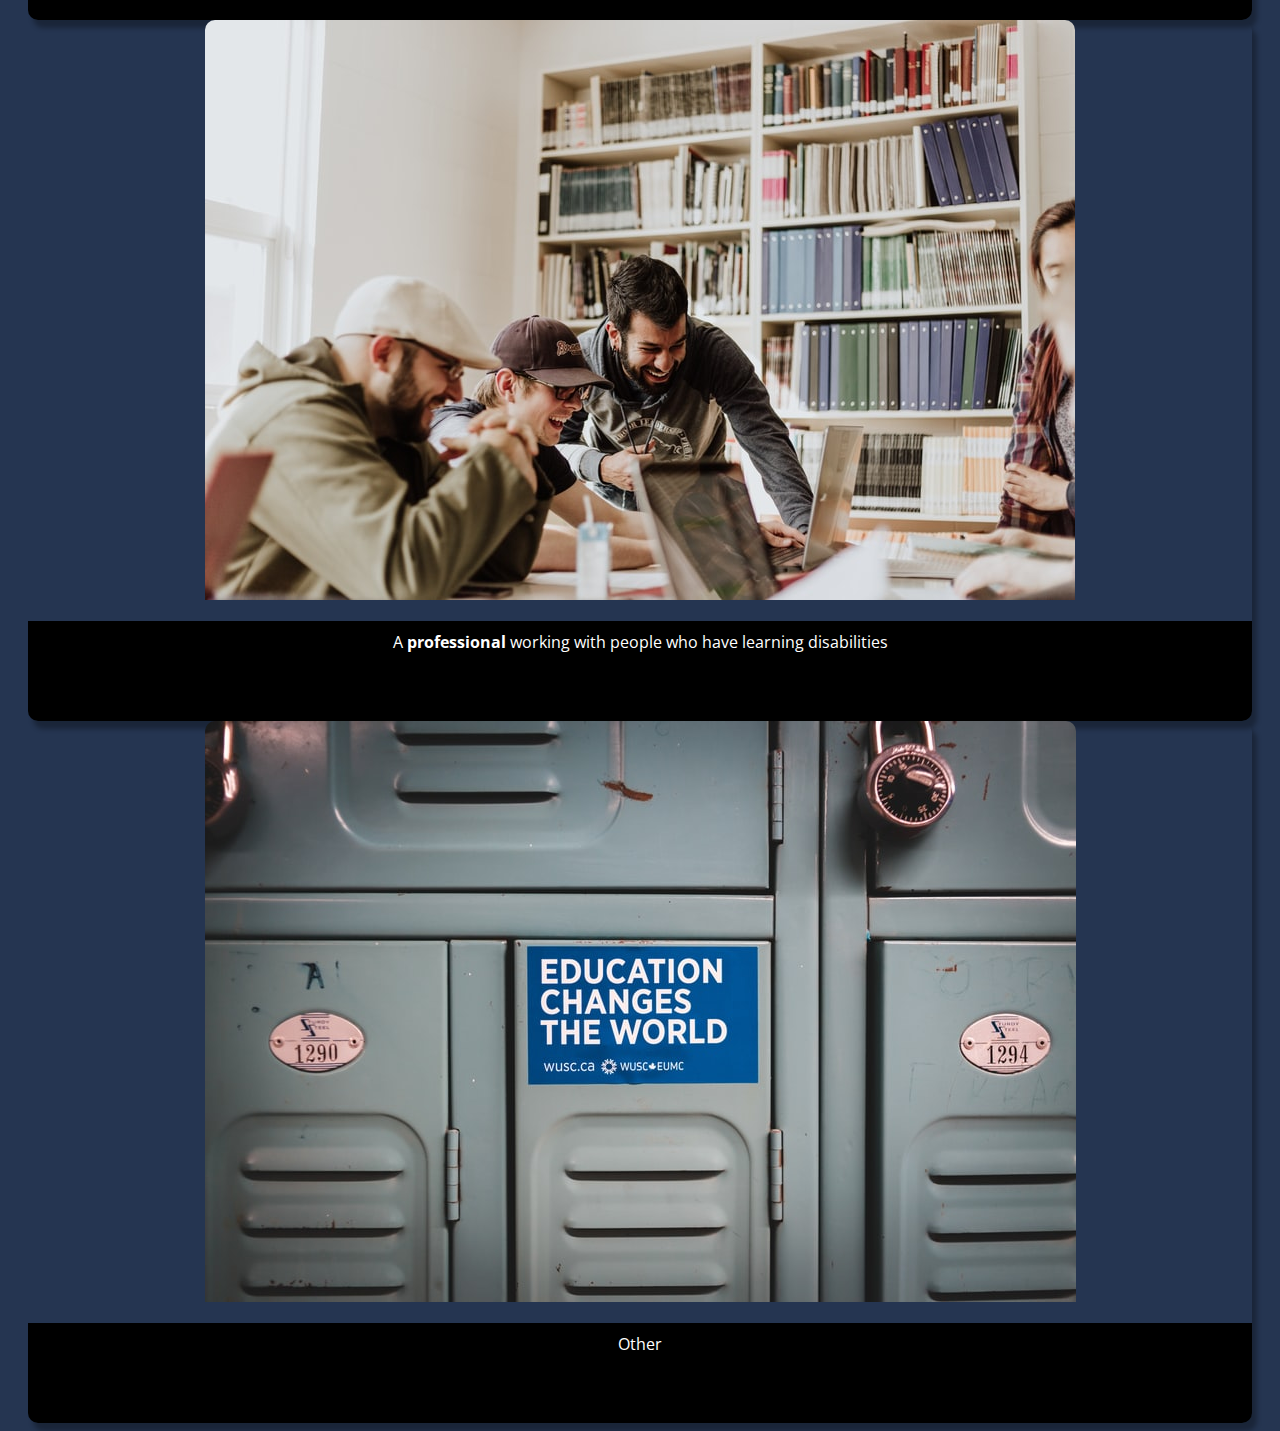
==== commit 3747c439: "I changed the button sizes so they dont overlap when we shrink the screen. I also added the js file " ====
--- a/index.html
+++ b/index.html
@@ -66,7 +66,7 @@
 
         <a href="services.html">
         <div class="col">
-          <div  class="card border-0  mx-3">
+          <div class="card">
             <img src="TermProject/whoareyou/adult.png" alt="search">
             <div class="card-body">
               <p class="card-text"><strong>Adult</strong> with a diagnosed or a <strong>possible</strong> learning disability/ADHD </p>
@@ -77,7 +77,7 @@
 
         <a href="services.html">
         <div class="col">
-          <div  class="card border-0  mx-3">
+          <div class="card">
             <img src="TermProject/whoareyou/parent.png" alt="search">
             <div class="card-body">
               <p class="card-text"><strong>Parent</strong> or <strong>guardian</strong> of a child with a possible learning disability</p>
@@ -88,7 +88,7 @@
 
         <a href="services.html">
         <div class="col">
-          <div  class="card border-0  mx-3">
+          <div class="card">
            <img src="TermProject/whoareyou/educator.png" alt="search">
             <div class="card-body">
               <p class="card-text"><strong>Educator</strong> of student with learning disabilities</p>
@@ -99,7 +99,7 @@
 
         <a href="services.html">
         <div class="col">
-          <div  class="card border-0  mx-3">
+          <div class="card">
            <img src="TermProject/whoareyou/curious.png" alt="search">
             <div class="card-body">
               <p class="card-text">Someone <strong>curious</strong> to learn more about learning disabilities and ADHD</p>
@@ -110,7 +110,7 @@
 
         <a href="services.html">
         <div class="col">
-          <div  class="card border-0  mx-3">
+          <div class="card">
            <img src="TermProject/whoareyou/professional.png" alt="search">
             <div class="card-body">
               <p class="card-text">A <strong>professional</strong> working with people who have learning disabilities</p>
@@ -121,7 +121,7 @@
         
         <a href="services.html">
         <div class="col">
-          <div  class="card border-0  mx-3">
+          <div class="card">
             <img src="TermProject/whoareyou/other.png" alt="search">
             <div class="card-body">
               <p class="card-text">Other</p>
@@ -133,4 +133,5 @@
     </div>
   </div>
 </body>
+<script src="cards.js"></script>
 </html>--- a/stylesheet.css
+++ b/stylesheet.css
@@ -98,8 +98,18 @@
 
 .card {
   border-radius: 10px;
+  border: none;
+  margin: 0px 20px;
   background-color: none;
   box-shadow: 5px 8px 5px rgba(0, 0, 0, 0.3);
+}
+
+.cardwhite {
+  border-radius: 10px;
+  border: none;
+  margin: 0px 20px;
+  background-color: none;
+  box-shadow: 5px 8px 5px rgba(255, 255, 255, 0.3);
 }
 
 img {
@@ -195,6 +205,73 @@
   background-color: white;
 }
 
-.blue{
-	color: #253551;
-}+.blue {
+  color: #253551;
+}
+
+.cost-descript {
+  color: #f4ac45;
+  font-weight: bold;
+  font-size: 20px;
+}
+
+.info-box {
+  padding: 50px;
+}
+
+.website-button {
+  background-color: #f4ac45;
+  color: black;
+  font-weight: bold;
+  border-radius: 10px;
+  padding: 10px;
+  width: 200px;
+}
+
+.rating {
+  padding-bottom: 10px;
+}
+
+.orange-text {
+  color: #f4ac45;
+  font-weight: bold;
+  font-size: 20px;
+  line-height: 20px;
+}
+
+.hours-info {
+  padding-top: 20px;
+  padding-bottom: 20px;
+}
+
+.hours-text {
+  line-height: 10px;
+  font-size: 20px;
+}
+
+.service-tag {
+  background-color: #f4ac45;
+  color: black;
+  font-weight: bold;
+  border-radius: 10px;
+  padding: 5px;
+  margin: 5px;
+  justify-content: center;
+}
+
+.photo-section {
+  padding: 20px;
+}
+
+#tag-icon {
+  margin: 10px;
+}
+
+#photo-section {
+  margin-top: 20px;
+}
+
+.gallery-photo {
+  height: 200px;
+  border-radius: 10px;
+}
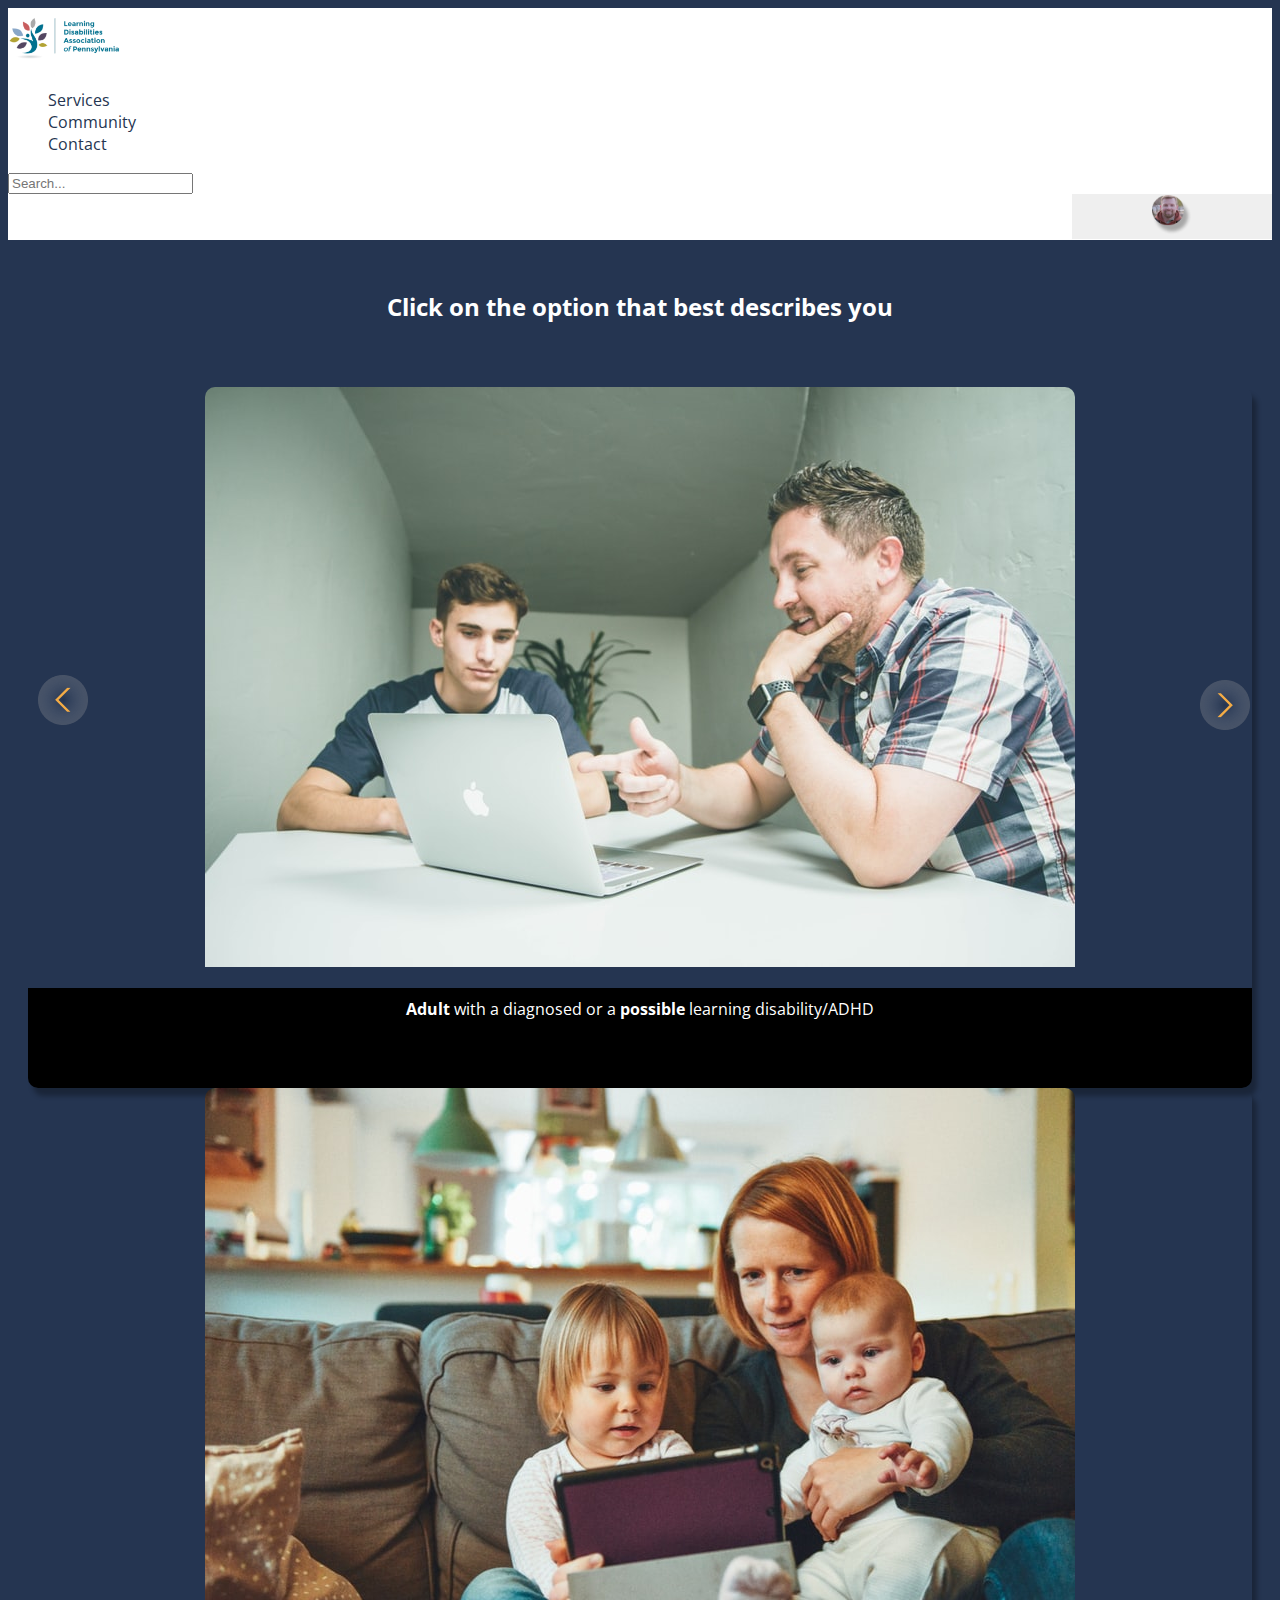
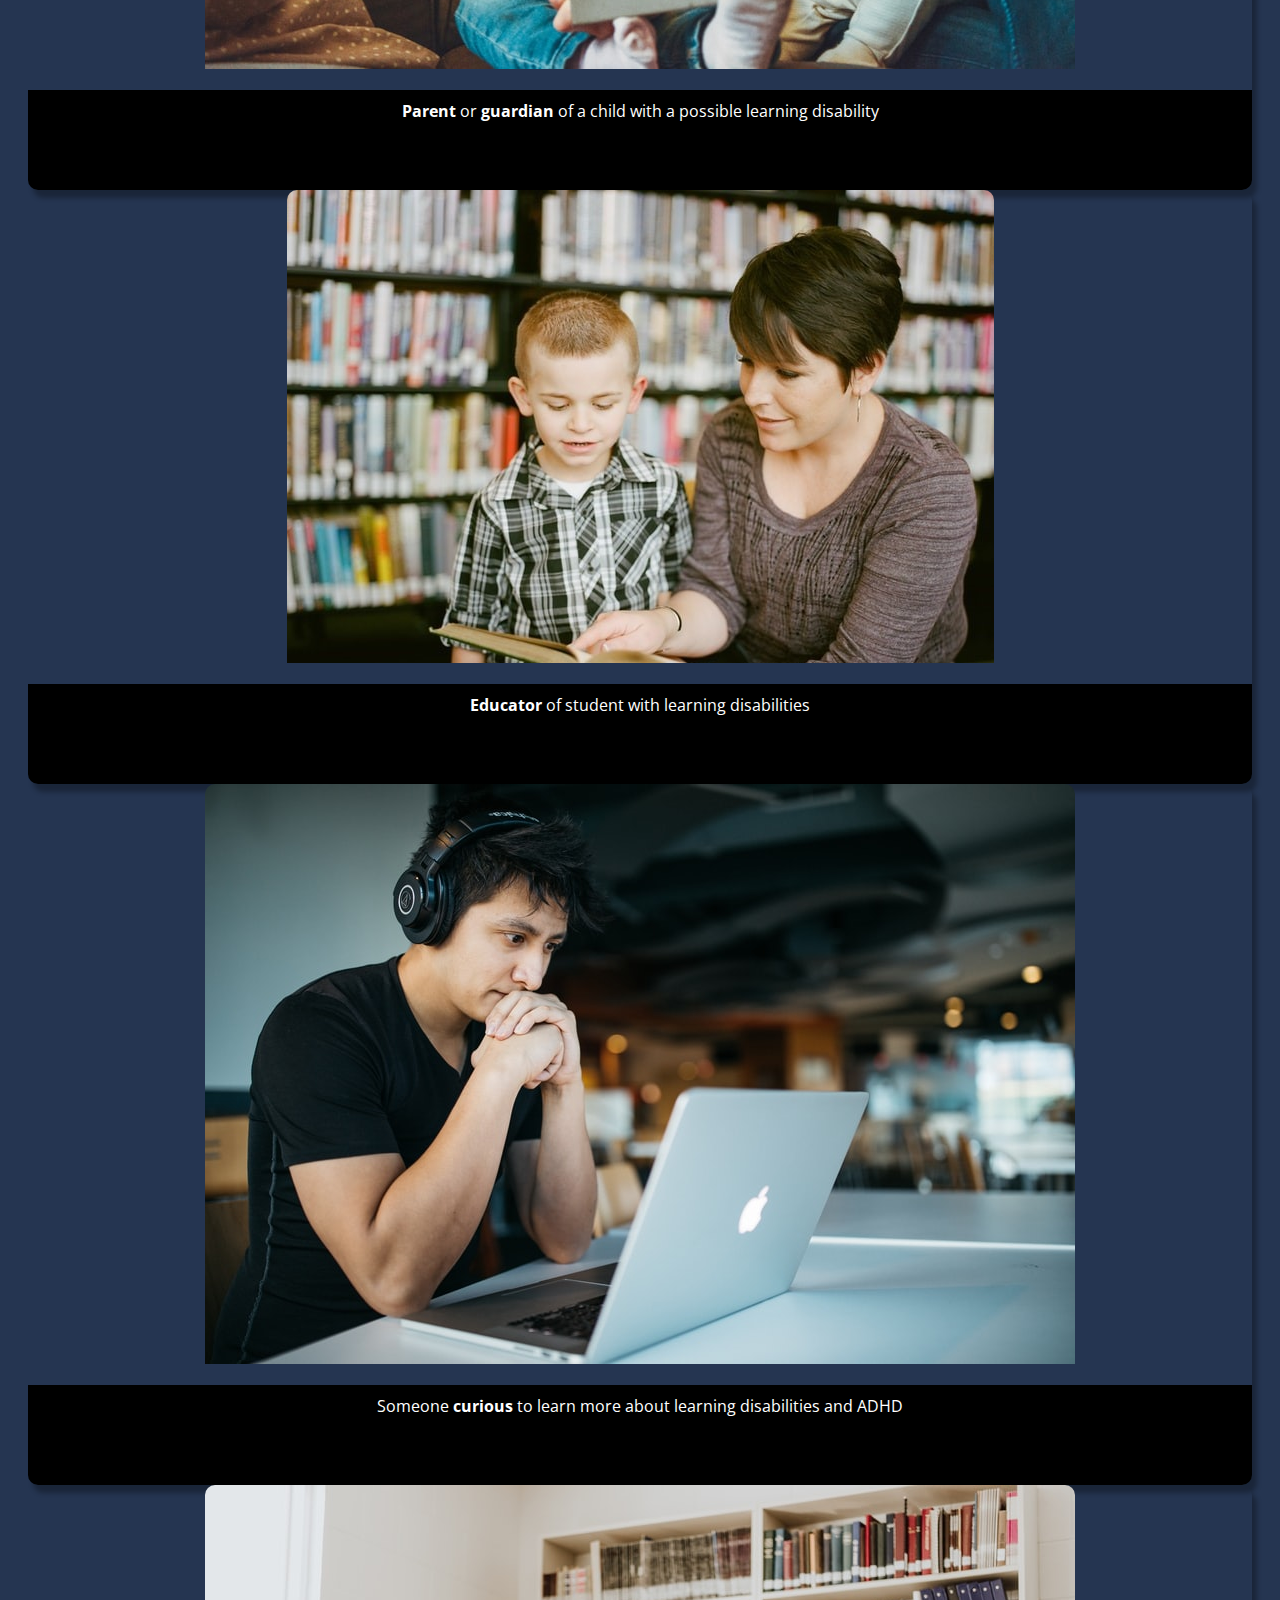
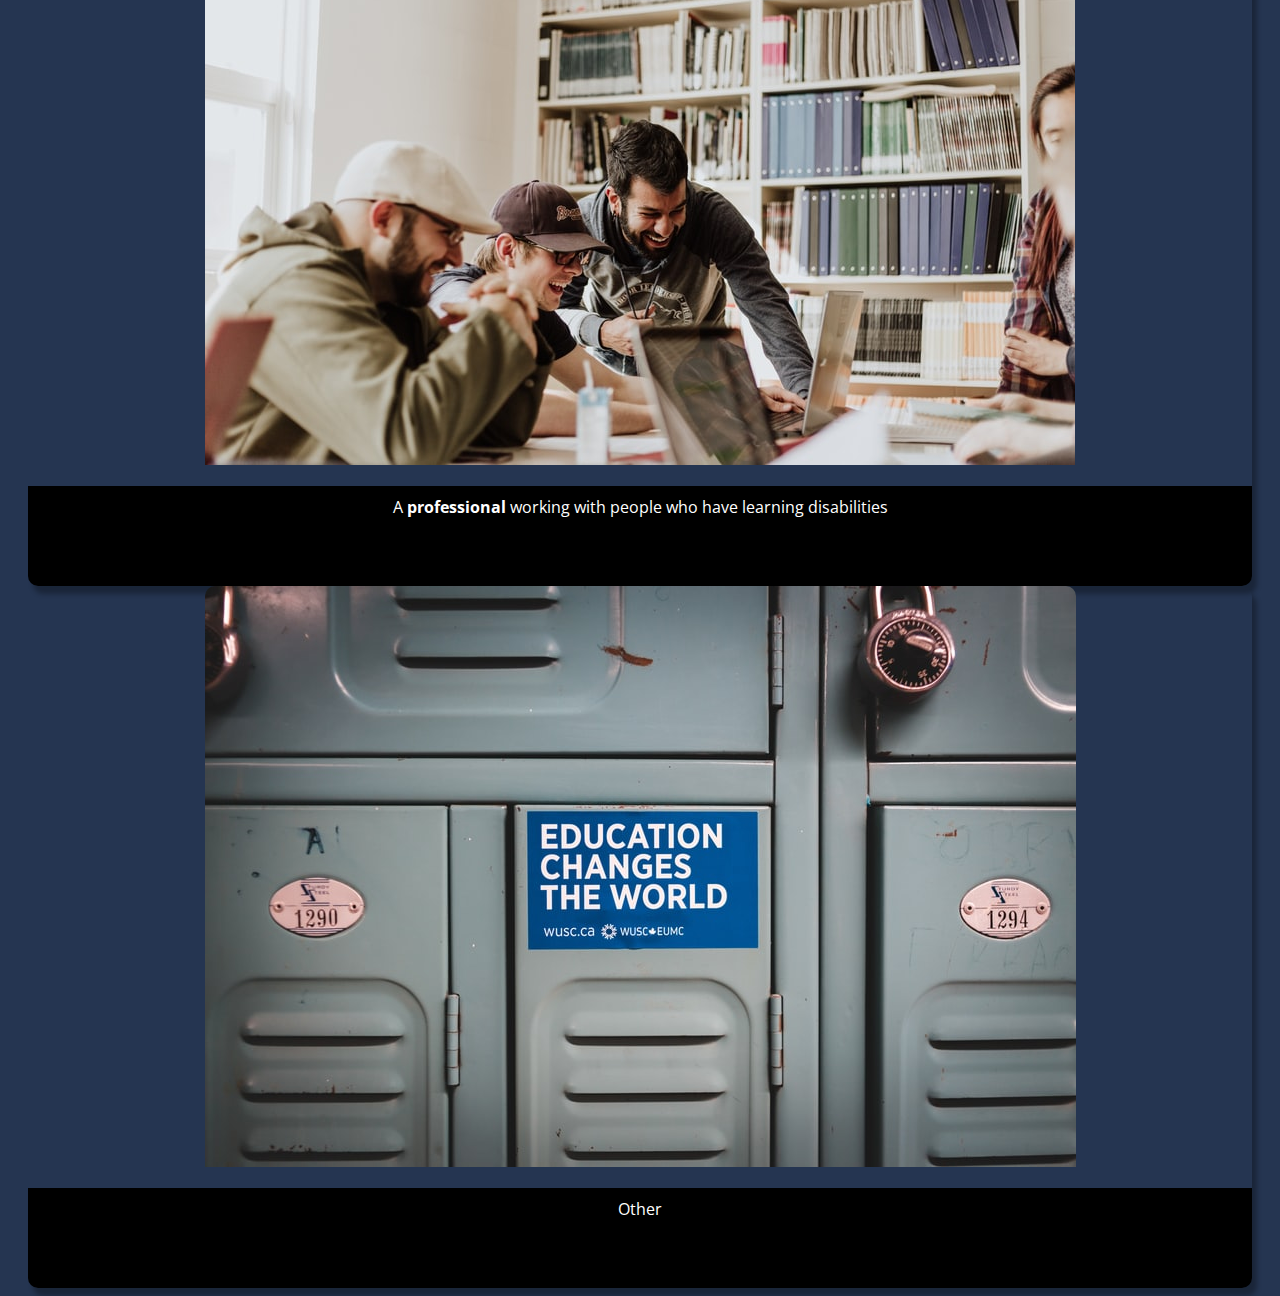
==== commit 1fbbecd5: "everything is linked" ====
--- a/index.html
+++ b/index.html
@@ -11,35 +11,33 @@
 </head>
 <body>
 	<header class="p-3 mb-3 border-bottom">
-    <div class="container">
-      <div class="d-flex flex-wrap align-items-center justify-content-center justify-content-lg-start">
-        <a href="/" class="d-flex align-items-center mb-2 mb-lg-0 text-dark text-decoration-none">
-          <img class="logo" src="TermProject/logo.png">
-        </a>
+      <div class="container">
+        <div class="d-flex flex-wrap align-items-center justify-content-center justify-content-lg-start">
+          <a href="/" class="d-flex align-items-center mb-2 mb-lg-0 text-dark text-decoration-none">
+            <img class="logo" src="TermProject/logo.png">
+          </a>
 
-        <ul class="nav col-12 col-lg-auto me-lg-auto mb-2 justify-content-center mb-md-0">
-          <li><a href="#" class="nav-link px-2 link-dark">Services</a></li>
-          <li><a href="#" class="nav-link px-2 link-dark">Community</a></li>
-          <li><a href="#" class="nav-link px-2 link-dark">Contact</a></li>
-        </ul>
+          <ul class="nav col-12 col-lg-auto me-lg-auto mb-2 justify-content-center mb-md-0">
+            <li><a href="#" class="nav-link px-2 link-dark">Services</a></li>
+            <li><a href="#" class="nav-link px-2 link-dark">Community</a></li>
+            <li><a href="#" class="nav-link px-2 link-dark">Contact</a></li>
+          </ul>
 
-        <form class="col-12 col-lg-auto mb-3 mb-lg-0 me-lg-3">
-          <input type="search" class="form-control" placeholder="Search..." aria-label="Search">
-        </form>
+          <form class="col-12 col-lg-auto mb-3 mb-lg-0 me-lg-3">
+            <input type="search" class="form-control" placeholder="Search..." aria-label="Search">
+          </form>
 
-        <div class="dropdown text-end">
-          <a href="#" class="d-block link-dark text-decoration-none dropdown-toggle" id="dropdownUser1" data-bs-toggle="dropdown" aria-expanded="false">
-            <img src="TermProject/character1.png" alt="mdo" width="40" height="40">
-          </a>
-          <ul class="dropdown-menu text-small" aria-labelledby="dropdownUser1">
-            <li><a class="dropdown-item" href="#">Settings</a></li>
-            <li><a class="dropdown-item" href="#">Profile</a></li>
-            <li><hr class="dropdown-divider"></li>
-            <li><a class="dropdown-item" href="#">Sign out</a></li>
-          </ul>
+          <div class="dropdown">
+              <button onclick="myFunction()" class="dropbtn bg-white"><img src="TermProject/character1.png" alt="mdo" width="40" height="40" onclick="myFunction()"></button>
+            <div id="myDropdown" class="dropdown-content">
+              <a href="#groups">My Groups</a>
+              <a href="#settings">Settings</a>
+              <a href="#profile">Profile</a>
+              <a href="#signout">Sign out</a>
+            </div>
+          </div>
         </div>
       </div>
-    </div>
   </header>
 
 	<div class="question" style="margin-top: 50px;">
--- a/stylesheet.css
+++ b/stylesheet.css
@@ -7,11 +7,13 @@
   background: #253551;
   font-family: "Open Sans", arial, sans-serif;
   font-size: 100%;
+  z-index: 1;
 }
 
 header {
   overflow: hidden;
   background-color: #ffffff;
+  z-index: 99;
 }
 
 .header a {
@@ -120,6 +122,7 @@
   background-color: #000000;
   border-radius: 0px 0px 10px 10px;
   height: 100px;
+  position: relative;
 }
 
 .card-text {
@@ -226,6 +229,8 @@
   border-radius: 10px;
   padding: 10px;
   width: 200px;
+  margin: 15px;
+  margin-bottom: 40px;
 }
 
 .rating {
@@ -246,32 +251,273 @@
 
 .hours-text {
   line-height: 10px;
-  font-size: 20px;
+  font-size: 100%;
+}
+
+.col-lg-5 {
+  padding-left: 50px;
 }
 
 .service-tag {
   background-color: #f4ac45;
   color: black;
   font-weight: bold;
+  font-size: 75%;
   border-radius: 10px;
   padding: 5px;
   margin: 5px;
   justify-content: center;
-}
-
-.photo-section {
-  padding: 20px;
+  text-align: center;
+}
+
+.service-tag-group {
+  width: 80%;
+  position: relative;
+  bottom: 50px;
+}
+
+.service-tag-group > button {
+  width: auto;
 }
 
 #tag-icon {
+  position: relative;
+  right: 50px;
+}
+
+#photo-section {
+  position: relative;
+  right: 40px;
+}
+
+.gallery-photo {
+  height: 120px;
+  border-radius: 10px;
+}
+
+.col-4 > img {
+  border: 1px;
+  box-shadow: -5px 8px 8px rgba(0, 0, 0, 0.5);
+}
+
+.reviews {
+  padding-top: 30px;
+}
+
+.review-content > p {
+  position: relative;
+  bottom: 50px;
+  font-size: 70%;
+  width: 80%;
   margin: 10px;
 }
 
-#photo-section {
-  margin-top: 20px;
-}
-
-.gallery-photo {
-  height: 200px;
-  border-radius: 10px;
-}
+.info-icon {
+  position: absolute;
+  bottom: 15px;
+  right: 20px;
+}
+
+.carousel .carousel-item {
+  transition-duration: 1s;
+}
+
+.map-container {
+  overflow: hidden;
+  padding-bottom: 56.25%;
+  position: relative;
+  height: 0;
+}
+
+.map-container iframe {
+  left: 0;
+  top: 0;
+  height: 100%;
+  width: 100%;
+  position: absolute;
+}
+
+[class^="map-card"] {
+  color: black;
+  font-size: 13px;
+}
+
+.map-service-card {
+  margin: 20px;
+}
+
+.map-service-card > img{
+  width: 200px;
+  height: 229px;
+}
+
+.map-card-header {
+  font-size: 20px;
+  font-weight: bold;
+  font-family: "Open Sans", arial, sans-serif;
+}
+.map-card-body {
+  background-color: white;
+  border-radius: 10px;
+}
+
+.map-card-phone {
+  font-weight: bold;
+}
+
+.map-card-address {
+  font-weight: bold;
+}
+
+.map-card-address:hover {
+  font-weight: bold;
+  color: blue;
+  text-decoration: underline;
+}
+
+.map-card-hours-text {
+  font-size: 12px;
+  line-height: 0px;
+}
+
+#distance-slider {
+  padding-left: 20px;
+  padding-right: 20px;
+}
+
+#distance-slider-title {
+  font-size: 14px;
+  font-weight: bold;
+  padding-top: 10px;
+  padding-left: 20px;
+}
+
+#zipcode-search {
+  padding-left: 20px;
+  padding-right: 20px;
+}
+
+.location{
+  display: inline-flex;
+}
+
+#slider{
+  position: relative;
+  bottom: 20px;
+}
+
+#slider > p{
+  font-size: 12px;
+  display: inline-flex;
+  position: relative;
+  bottom: 10px;
+}
+
+.ml{
+  float: right;
+}
+
+.recommended{
+  position: relative;
+  bottom: 30px;
+}
+
+.filter > button{
+  color: #000000;
+}
+
+#overlay {
+  position: fixed; /* Sit on top of the page content */
+  display: none; /* Hidden by default */
+  width: 100%; /* Full width (cover the whole page) */
+  height: 100%; /* Full height (cover the whole page) */
+  top: 0%;
+  left: 0;
+  right: 0;
+  bottom: 0;
+  background-color: rgba(0,0,0,0.5);
+  z-index: 2; 
+  cursor: pointer;
+  color: black;
+}
+
+.overlay-content{
+  color: black;
+  margin: auto;
+  align-content: center;
+  position: relative;
+  top: 20%;
+  width: 50%;
+  height: auto;
+  justify-content: center;
+  background-color: #ffffff;
+  border-radius: 20px;
+}
+
+.service-tag-group-overlay {
+  width: 80%;
+}
+
+.service-tag-group-overlay > button {
+  width: auto;
+}
+
+.submit-overlay{
+  background-color: #253551;
+  width: 150px;
+  border-radius: 10px;
+  padding: 10px;
+  margin: 10px;
+  text-align: center;
+  justify-content: center;
+}
+
+form > label{
+  color: black;
+}
+
+.overlay-head{
+  color: black;
+  font-weight: bold;
+}
+
+.dropbtn {
+  border: none;
+  cursor: pointer;
+}
+
+.dropdown {
+  float: right;
+  position: relative;
+  display: inline-block;
+}
+
+.dropdown-content {
+  display: none;
+  position: fixed;
+  background-color: #f1f1f1;
+  min-width: 160px;
+  overflow: auto;
+  box-shadow: 0px 8px 16px 0px rgba(0,0,0,0.2);
+  right: 20;
+  z-index: 99;
+}
+
+.dropdown-content a {
+  color: black;
+  padding: 12px 16px;
+  text-decoration: none;
+  display: block;
+}
+
+.dropdown a:hover {
+  background-color: #ddd;
+}
+
+.show {
+  display: block;
+}
+
+.dropbtn{
+  background-color: none;
+}--- a/mediaqueries.css
+++ b/mediaqueries.css
@@ -1,32 +1,93 @@
-@media only screen and (max-width: 640px) { 
+/* phone screen */
+@media only screen and (max-width: 640px) {
+  .barrow,
+  .farrow {
+    display: none;
+  }
 
-.barrow, .farrow{
-	display: none;
+  .address {
+    text-align: center;
+    margin-top: 50px;
+  }
+
+  .col-lg-5 {
+    padding-top: 50px;
+  }
+
+  .split {
+    width: 100%;
+    position: static;
+  }
+
+  .left {
+    padding-bottom: 100px;
+  }
+
+  .right {
+    padding-bottom: 100px;
+  }
+
+  #slider{
+    position: relative;
+    bottom: 0px;
+    top: 20px;
+  }
+
+  .map-service-card > img {
+    display: none;
+  }
+
+  .map-card-hours-text{
+    display: none;
+  }
+
+  .map-card-address{
+    font-size: 12px;
+    position: relative;
+    bottom: 10px;
+  }
+
+  .map-card-phone{
+    font-size: 12px;
+    position: relative;
+    bottom: 10px;
+  }
+
+  .recommended{
+    position: relative;
+    top: 5px;
+  }
 }
 
-.address{
-	text-align: center;
-	margin-top: 50px;
+/* tablet screen */
+@media only screen and (min-width: 641px) and (max-width: 1025px) {
+  .card-body {
+    font-size: 12px;
+  }
+  .barrow {
+    top: 50%;
+    height: 20px;
+  }
+
+  .farrow {
+    right: 0%;
+    top: 50%;
+  }
+
+  .split {
+    width: 100%;
+    position: static;
+  }
+
+  .left {
+    padding-bottom: 100px;
+  }
+
+  .right {
+    padding-bottom: 100px;
+  }
 }
 
-} 
-
-@media only screen and (min-width: 641px) and (max-width: 1025px) {
-
-.card-body{
-	font-size: 12px;
+/* desktop screen */
+@media only screen and (min-width: 1026px) {
 }
-.barrow{
-	top: 50%;
-	height: 20px;
-}
-
-.farrow{
-	right: 0%;
-	top: 50%;
-} 
-}
-@media only screen and (min-width: 1026px) {
-	
-} 
- 
